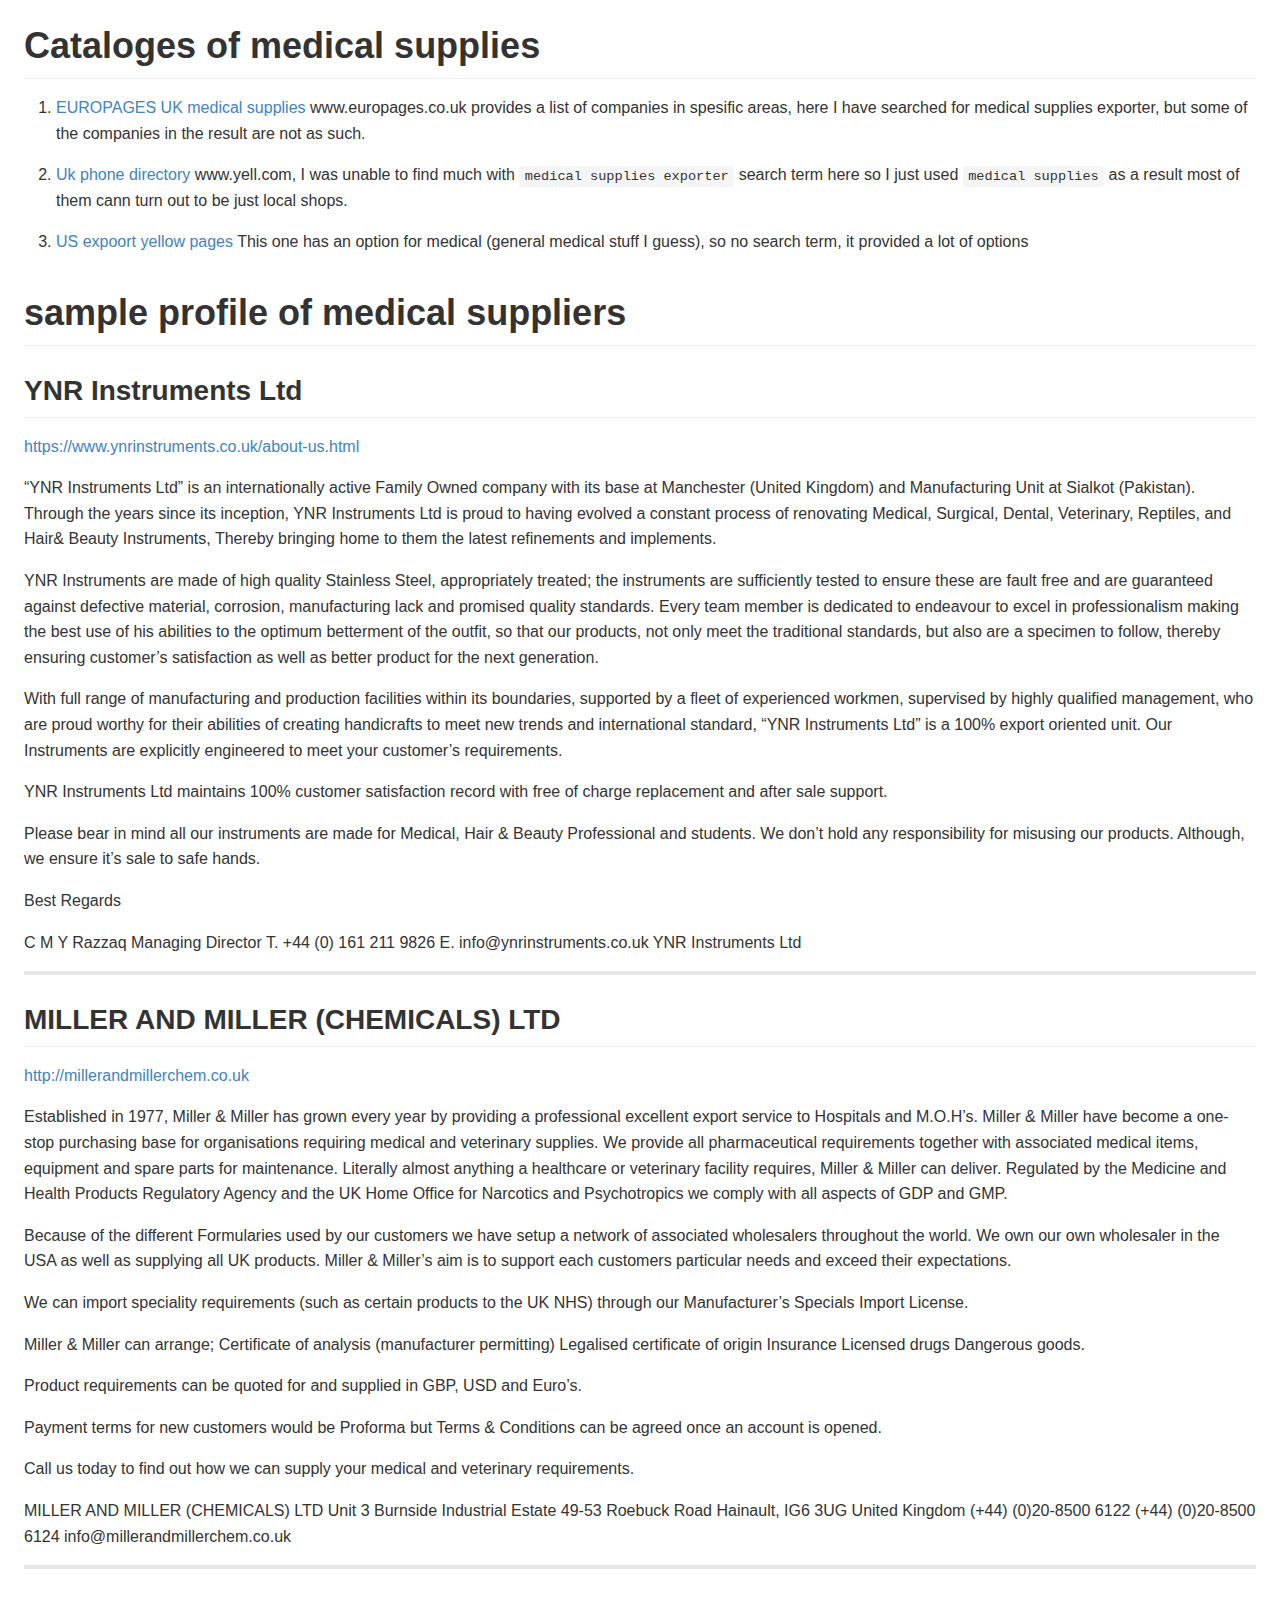
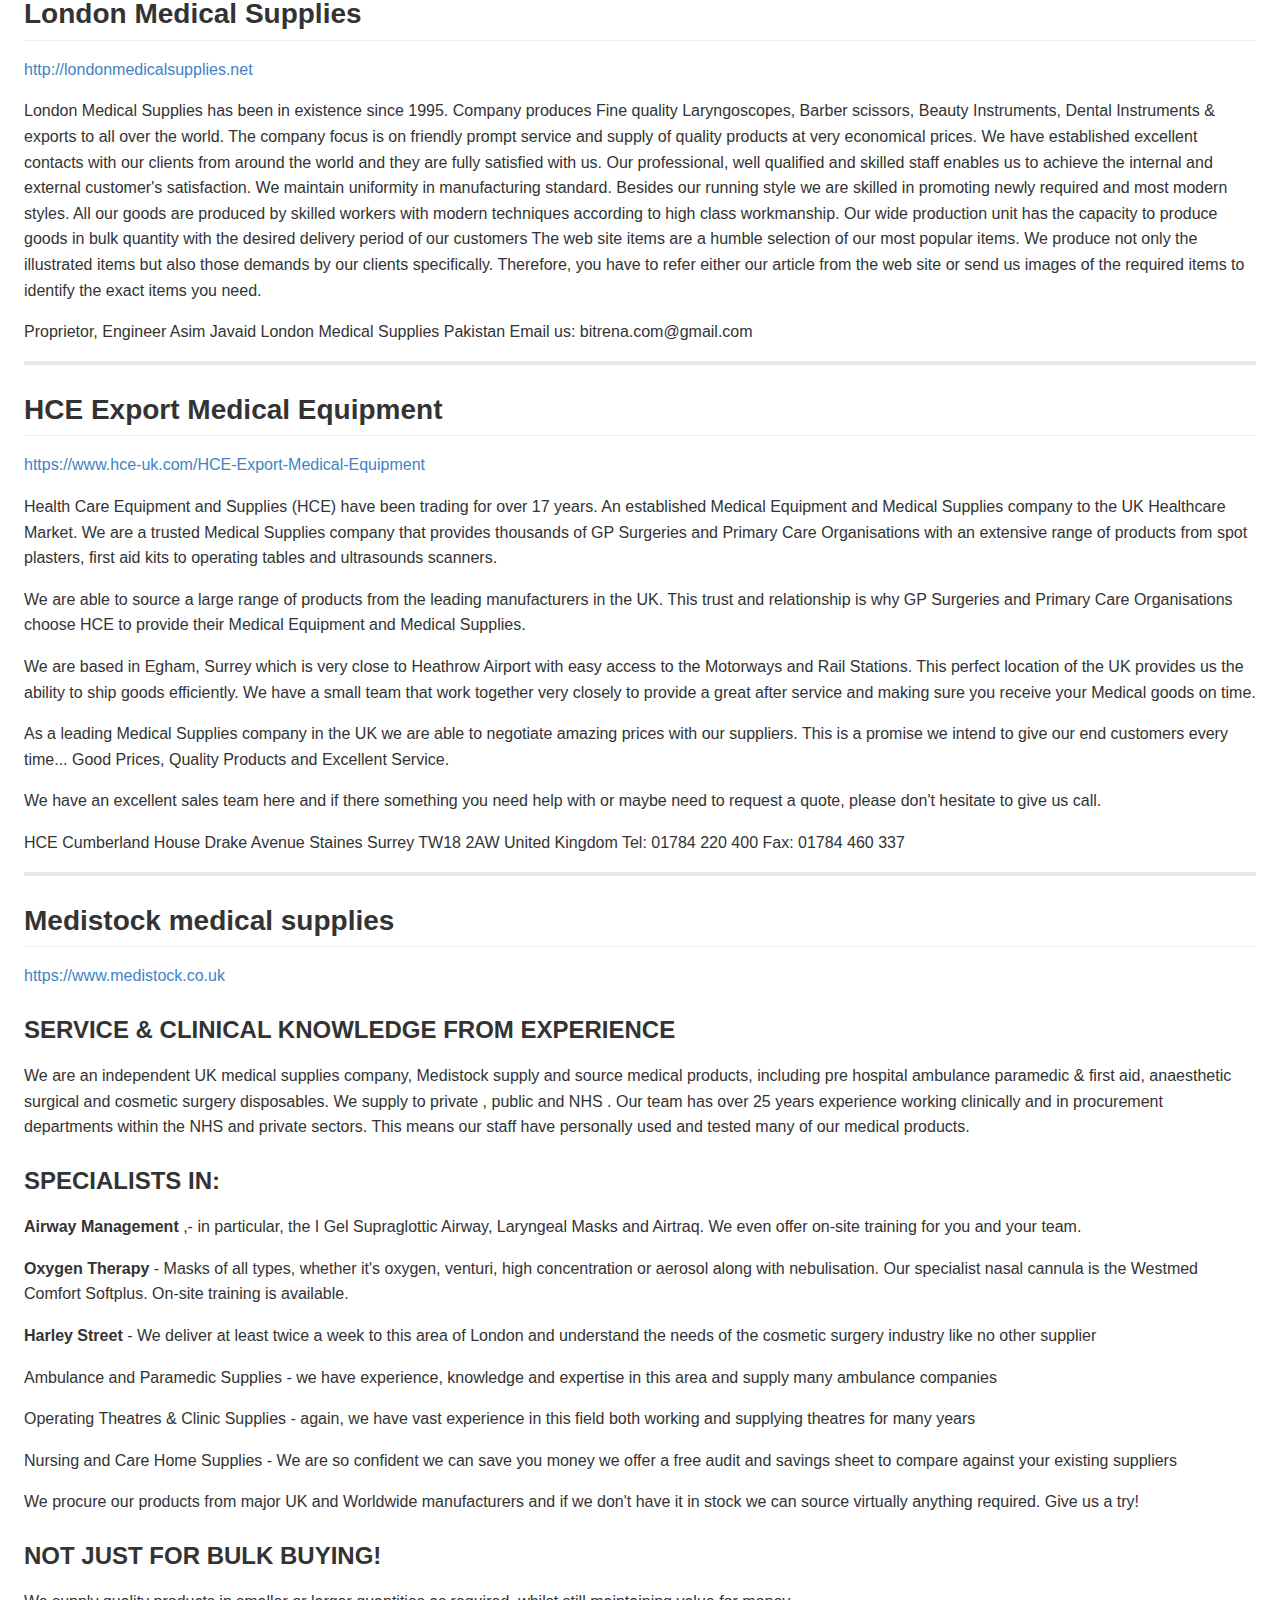
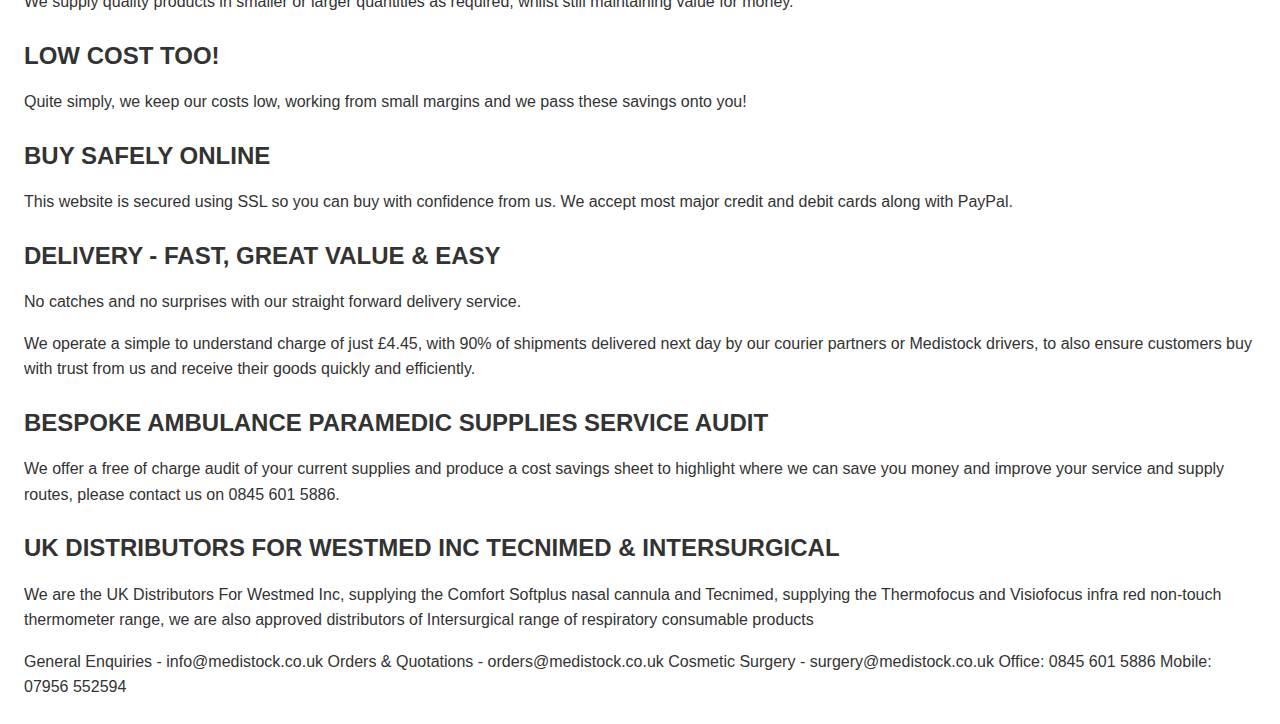
==== med_supplier_list.html @ 098f4cf1 "med_supplier_list.html" ====
<!DOCTYPE html>
<!-- saved from url=(0026)file:///tmp/tmpsb6i86.html -->
<html slick-uniqueid="3"><head><meta http-equiv="Content-Type" content="text/html; charset=UTF-8">
		
		<meta name="viewport" content="width=device-width, initial-scale=1, minimal-ui">
		<title>Markdown preview</title>
		<style>@font-face{font-family:octicons-anchor;src:url([data-uri]) format('woff')}.markdown-body{-ms-text-size-adjust:100%;-webkit-text-size-adjust:100%;color:#333;overflow:hidden;font-family:"Helvetica Neue",Helvetica,"Segoe UI",Arial,freesans,sans-serif;font-size:16px;line-height:1.6;word-wrap:break-word}.markdown-body a{background:0 0}.markdown-body a:active,.markdown-body a:hover{outline:0}.markdown-body strong{font-weight:700}.markdown-body h1{margin:.67em 0}.markdown-body img{border:0}.markdown-body hr{-moz-box-sizing:content-box;box-sizing:content-box}.markdown-body input{color:inherit;margin:0}.markdown-body html input[disabled]{cursor:default}.markdown-body input{line-height:normal}.markdown-body input[type=checkbox]{-moz-box-sizing:border-box;box-sizing:border-box;padding:0}.markdown-body table{border-collapse:collapse;border-spacing:0}.markdown-body td,.markdown-body th{padding:0}.markdown-body *{-moz-box-sizing:border-box;box-sizing:border-box}.markdown-body input{font:13px/1.4 Helvetica,arial,freesans,clean,sans-serif,"Segoe UI Emoji","Segoe UI Symbol"}.markdown-body a{color:#4183c4;text-decoration:none}.markdown-body a:active,.markdown-body a:focus,.markdown-body a:hover{text-decoration:underline}.markdown-body hr{overflow:hidden;background:0 0}.markdown-body hr:before{display:table;content:""}.markdown-body hr:after{display:table;clear:both;content:""}.markdown-body blockquote{margin:0}.markdown-body ol,.markdown-body ul{padding:0}.markdown-body ol ol,.markdown-body ul ol{list-style-type:lower-roman}.markdown-body ol ol ol,.markdown-body ol ul ol,.markdown-body ul ol ol,.markdown-body ul ul ol{list-style-type:lower-alpha}.markdown-body dd{margin-left:0}.markdown-body code,.markdown-body pre{font:12px Consolas,"Liberation Mono",Menlo,Courier,monospace}.markdown-body .octicon{font:normal normal 16px octicons-anchor;line-height:1;display:inline-block;text-decoration:none;-webkit-font-smoothing:antialiased;-moz-osx-font-smoothing:grayscale;-webkit-user-select:none;-moz-user-select:none;-ms-user-select:none;user-select:none}.markdown-body .octicon-link:before{content:'\f05c'}.markdown-body>:first-child{margin-top:0!important}.markdown-body>:last-child{margin-bottom:0!important}.markdown-body .anchor{position:absolute;top:0;bottom:0;left:0;display:block;padding-right:6px;padding-left:30px;margin-left:-30px}.markdown-body .anchor:focus{outline:0}.markdown-body h1,.markdown-body h2,.markdown-body h3,.markdown-body h4,.markdown-body h5,.markdown-body h6{position:relative;margin-top:1em;margin-bottom:16px;font-weight:700;line-height:1.4}.markdown-body h1 .octicon-link,.markdown-body h2 .octicon-link,.markdown-body h3 .octicon-link,.markdown-body h4 .octicon-link,.markdown-body h5 .octicon-link,.markdown-body h6 .octicon-link{display:none;color:#000;vertical-align:middle}.markdown-body h1:hover .anchor,.markdown-body h2:hover .anchor,.markdown-body h3:hover .anchor,.markdown-body h4:hover .anchor,.markdown-body h5:hover .anchor,.markdown-body h6:hover .anchor{padding-left:8px;margin-left:-30px;line-height:1;text-decoration:none}.markdown-body h1:hover .anchor .octicon-link,.markdown-body h2:hover .anchor .octicon-link,.markdown-body h3:hover .anchor .octicon-link,.markdown-body h4:hover .anchor .octicon-link,.markdown-body h5:hover .anchor .octicon-link,.markdown-body h6:hover .anchor .octicon-link{display:inline-block}.markdown-body h1{padding-bottom:.3em;font-size:2.25em;line-height:1.2;border-bottom:1px solid #eee}.markdown-body h2{padding-bottom:.3em;font-size:1.75em;line-height:1.225;border-bottom:1px solid #eee}.markdown-body h3{font-size:1.5em;line-height:1.43}.markdown-body h4{font-size:1.25em}.markdown-body h5{font-size:1em}.markdown-body h6{font-size:1em;color:#777}.markdown-body blockquote,.markdown-body dl,.markdown-body ol,.markdown-body p,.markdown-body pre,.markdown-body table,.markdown-body ul{margin-top:0;margin-bottom:16px}.markdown-body hr{height:4px;padding:0;margin:16px 0;background-color:#e7e7e7;border:0}.markdown-body ol,.markdown-body ul{padding-left:2em}.markdown-body ol ol,.markdown-body ol ul,.markdown-body ul ol,.markdown-body ul ul{margin-top:0;margin-bottom:0}.markdown-body li>p{margin-top:16px}.markdown-body dl{padding:0}.markdown-body dl dt{padding:0;margin-top:16px;font-size:1em;font-style:italic;font-weight:700}.markdown-body dl dd{padding:0 16px;margin-bottom:16px}.markdown-body blockquote{padding:0 15px;color:#777;border-left:4px solid #ddd}.markdown-body blockquote>:first-child{margin-top:0}.markdown-body blockquote>:last-child{margin-bottom:0}.markdown-body table{display:block;width:100%;overflow:auto;word-break:normal;word-break:keep-all}.markdown-body table th{font-weight:700}.markdown-body table td,.markdown-body table th{padding:6px 13px;border:1px solid #ddd}.markdown-body table tr{background-color:#fff;border-top:1px solid #ccc}.markdown-body table tr:nth-child(2n){background-color:#f8f8f8}.markdown-body img{max-width:100%;-moz-box-sizing:border-box;box-sizing:border-box}.markdown-body code{padding:.2em 0;margin:0;font-size:85%;background-color:rgba(0,0,0,.04);border-radius:3px}.markdown-body code:after,.markdown-body code:before{letter-spacing:-.2em;content:"\00a0"}.markdown-body pre>code{padding:0;margin:0;font-size:100%;word-break:normal;white-space:pre;background:0 0;border:0}.markdown-body .highlight{margin-bottom:16px}.markdown-body .highlight pre,.markdown-body pre{padding:16px;overflow:auto;font-size:85%;line-height:1.45;background-color:#f7f7f7;border-radius:3px}.markdown-body .highlight pre{margin-bottom:0;word-break:normal}.markdown-body pre{word-wrap:normal}.markdown-body pre code{display:inline;max-width:initial;padding:0;margin:0;overflow:initial;line-height:inherit;word-wrap:normal;background-color:transparent;border:0}.markdown-body pre code:after,.markdown-body pre code:before{content:normal}.markdown-body .highlight{background:#fff}.markdown-body .highlight .h{color:#333;font-style:normal;font-weight:400}.markdown-body .highlight .il,.markdown-body .highlight .m,.markdown-body .highlight .mf,.markdown-body .highlight .mh,.markdown-body .highlight .mi,.markdown-body .highlight .mo{color:#945277}.markdown-body .highlight .s,.markdown-body .highlight .s1,.markdown-body .highlight .s2,.markdown-body .highlight .sb,.markdown-body .highlight .sc,.markdown-body .highlight .sd,.markdown-body .highlight .se,.markdown-body .highlight .sh,.markdown-body .highlight .si,.markdown-body .highlight .sx{color:#df5000}.markdown-body .highlight .k,.markdown-body .highlight .kc,.markdown-body .highlight .kd,.markdown-body .highlight .kn,.markdown-body .highlight .kp,.markdown-body .highlight .kr,.markdown-body .highlight .kt,.markdown-body .highlight .o{font-weight:700}.markdown-body .highlight .kt{color:#458}.markdown-body .highlight .c,.markdown-body .highlight .c1,.markdown-body .highlight .cm{color:#998;font-style:italic}.markdown-body .highlight .cp,.markdown-body .highlight .cp .h,.markdown-body .highlight .cs{color:#999;font-weight:700}.markdown-body .highlight .cs{font-style:italic}.markdown-body .highlight .n{color:#333}.markdown-body .highlight .na,.markdown-body .highlight .nv,.markdown-body .highlight .vc,.markdown-body .highlight .vg,.markdown-body .highlight .vi{color:teal}.markdown-body .highlight .nb{color:#0086B3}.markdown-body .highlight .nc{color:#458;font-weight:700}.markdown-body .highlight .no{color:#094e99}.markdown-body .highlight .ni{color:purple}.markdown-body .highlight .ne{color:#900;font-weight:700}.markdown-body .highlight .nf{color:#945277;font-weight:700}.markdown-body .highlight .nn{color:#555}.markdown-body .highlight .nt{color:navy}.markdown-body .highlight .err{color:#a61717;background-color:#e3d2d2}.markdown-body .highlight .gd{color:#000;background-color:#fdd}.markdown-body .highlight .gd .x{color:#000;background-color:#faa}.markdown-body .highlight .ge{font-style:italic}.markdown-body .highlight .gr{color:#a00}.markdown-body .highlight .gh{color:#999}.markdown-body .highlight .gi{color:#000;background-color:#dfd}.markdown-body .highlight .gi .x{color:#000;background-color:#afa}.markdown-body .highlight .go{color:#888}.markdown-body .highlight .gp{color:#555}.markdown-body .highlight .gs{font-weight:700}.markdown-body .highlight .gu{color:purple;font-weight:700}.markdown-body .highlight .gt{color:#a00}.markdown-body .highlight .ow{font-weight:700}.markdown-body .highlight .w{color:#bbb}.markdown-body .highlight .sr{color:#017936}.markdown-body .highlight .ss{color:#8b467f}.markdown-body .highlight .bp{color:#999}.markdown-body .highlight .gc{color:#999;background-color:#EAF2F5}.markdown-body kbd{background-color:#e7e7e7;background-image:-webkit-linear-gradient(#fefefe,#e7e7e7);background-image:linear-gradient(#fefefe,#e7e7e7);background-repeat:repeat-x;display:inline-block;padding:3px 5px;font:11px Consolas,"Liberation Mono",Menlo,Courier,monospace;line-height:10px;color:#000;border:1px solid #cfcfcf;border-radius:2px}.markdown-body .highlight .pl-coc,.markdown-body .highlight .pl-entm,.markdown-body .highlight .pl-eoa,.markdown-body .highlight .pl-mai .pl-sf,.markdown-body .highlight .pl-pdv,.markdown-body .highlight .pl-sc,.markdown-body .highlight .pl-sr,.markdown-body .highlight .pl-v,.markdown-body .highlight .pl-vpf{color:#0086b3}.markdown-body .highlight .pl-eoac,.markdown-body .highlight .pl-mdht,.markdown-body .highlight .pl-mi1,.markdown-body .highlight .pl-mri,.markdown-body .highlight .pl-va,.markdown-body .highlight .pl-vpu{color:teal}.markdown-body .highlight .pl-c,.markdown-body .highlight .pl-pdc{color:#b4b7b4;font-style:italic}.markdown-body .highlight .pl-k,.markdown-body .highlight .pl-ko,.markdown-body .highlight .pl-kolp,.markdown-body .highlight .pl-mc,.markdown-body .highlight .pl-mr,.markdown-body .highlight .pl-ms,.markdown-body .highlight .pl-s,.markdown-body .highlight .pl-sok,.markdown-body .highlight .pl-st{color:#6e5494}.markdown-body .highlight .pl-ef,.markdown-body .highlight .pl-enf,.markdown-body .highlight .pl-enm,.markdown-body .highlight .pl-entc,.markdown-body .highlight .pl-eoi,.markdown-body .highlight .pl-sf,.markdown-body .highlight .pl-smc{color:#d12089}.markdown-body .highlight .pl-ens,.markdown-body .highlight .pl-eoai,.markdown-body .highlight .pl-kos,.markdown-body .highlight .pl-mh .pl-pdh,.markdown-body .highlight .pl-mp,.markdown-body .highlight .pl-pde,.markdown-body .highlight .pl-stp{color:#458}.markdown-body .highlight .pl-enti{color:#d12089;font-weight:700}.markdown-body .highlight .pl-cce,.markdown-body .highlight .pl-enc,.markdown-body .highlight .pl-kou,.markdown-body .highlight .pl-mq{color:#f93}.markdown-body .highlight .pl-mp1 .pl-sf{color:#458;font-weight:700}.markdown-body .highlight .pl-cos,.markdown-body .highlight .pl-ent,.markdown-body .highlight .pl-md,.markdown-body .highlight .pl-mdhf,.markdown-body .highlight .pl-ml,.markdown-body .highlight .pl-pdc1,.markdown-body .highlight .pl-pds,.markdown-body .highlight .pl-s1,.markdown-body .highlight .pl-scp,.markdown-body .highlight .pl-sol{color:#df5000}.markdown-body .highlight .pl-c1,.markdown-body .highlight .pl-cn,.markdown-body .highlight .pl-pse,.markdown-body .highlight .pl-pse .pl-s2,.markdown-body .highlight .pl-vi{color:#a31515}.markdown-body .highlight .pl-mb,.markdown-body .highlight .pl-pdb{color:#df5000;font-weight:700}.markdown-body .highlight .pl-mi,.markdown-body .highlight .pl-pdi{color:#6e5494;font-style:italic}.markdown-body .highlight .pl-ms1{background-color:#f5f5f5}.markdown-body .highlight .pl-mdh,.markdown-body .highlight .pl-mdi{font-weight:700}.markdown-body .highlight .pl-mdr{color:#0086b3;font-weight:700}.markdown-body .highlight .pl-s2{color:#333}.markdown-body .highlight .pl-ii{background-color:#df5000;color:#fff}.markdown-body .highlight .pl-ib{background-color:#f93}.markdown-body .highlight .pl-id{background-color:#a31515;color:#fff}.markdown-body .highlight .pl-iu{background-color:#b4b7b4}.markdown-body .highlight .pl-mo{color:#969896}.markdown-body .task-list-item{list-style-type:none}.markdown-body .task-list-item+.task-list-item{margin-top:3px}.markdown-body .task-list-item input{float:left;margin:.3em 0 .25em -1.6em;vertical-align:middle}
body{width:auto;padding:16px}.alert{padding:15px;margin-bottom:20px;border:1px solid transparent;border-radius:4px}.alert h4{margin-top:0;color:inherit}.alert .alert-link{font-weight:700}.alert>p,.alert>ul{margin-bottom:0}.alert>p+p{margin-top:5px}.alert-dismissable{padding-right:35px}.alert-dismissable .close{position:relative;top:-2px;right:-21px;color:inherit}.alert-success{color:#3c763d;background-color:#dff0d8;border-color:#d6e9c6}.alert-success hr{border-top-color:#c9e2b3}.alert-success .alert-link{color:#2b542c}.alert-info{color:#31708f;background-color:#d9edf7;border-color:#bce8f1}.alert-info hr{border-top-color:#a6e1ec}.alert-info .alert-link{color:#245269}.alert-warning{color:#8a6d3b;background-color:#fcf8e3;border-color:#faebcc}.alert-warning hr{border-top-color:#f7e1b5}.alert-warning .alert-link{color:#66512c}.alert-danger{color:#a94442;background-color:#f2dede;border-color:#ebccd1}.alert-danger hr{border-top-color:#e4b9c0}.alert-danger .alert-link{color:#843534}</style>
		<script type="text/javascript">!function(){this.MooTools={version:"1.5.1",build:"0542c135fdeb7feed7d9917e01447a408f22c876"};var t=this.typeOf=function(t){if(null==t)return"null";if(null!=t.$family)return t.$family();if(t.nodeName){if(1==t.nodeType)return"element";if(3==t.nodeType)return/\S/.test(t.nodeValue)?"textnode":"whitespace"}else if("number"==typeof t.length){if("callee"in t)return"arguments";if("item"in t)return"collection"}return typeof t},e=(this.instanceOf=function(t,e){if(null==t)return!1;for(var n=t.$constructor||t.constructor;n;){if(n===e)return!0;n=n.parent}return t.hasOwnProperty?t instanceof e:!1},this.Function),n=!0;for(var r in{toString:1})n=null;n&&(n=["hasOwnProperty","valueOf","isPrototypeOf","propertyIsEnumerable","toLocaleString","toString","constructor"]),e.prototype.overloadSetter=function(t){var e=this;return function(r,i){if(null==r)return this;if(t||"string"!=typeof r){for(var s in r)e.call(this,s,r[s]);if(n)for(var o=n.length;o--;)s=n[o],r.hasOwnProperty(s)&&e.call(this,s,r[s])}else e.call(this,r,i);return this}},e.prototype.overloadGetter=function(t){var e=this;return function(n){var r,i;if("string"!=typeof n?r=n:arguments.length>1?r=arguments:t&&(r=[n]),r){i={};for(var s=0;s<r.length;s++)i[r[s]]=e.call(this,r[s])}else i=e.call(this,n);return i}},e.prototype.extend=function(t,e){this[t]=e}.overloadSetter(),e.prototype.implement=function(t,e){this.prototype[t]=e}.overloadSetter();var i=Array.prototype.slice;e.from=function(e){return"function"==t(e)?e:function(){return e}},Array.from=function(e){return null==e?[]:s.isEnumerable(e)&&"string"!=typeof e?"array"==t(e)?e:i.call(e):[e]},Number.from=function(t){var e=parseFloat(t);return isFinite(e)?e:null},String.from=function(t){return t+""},e.implement({hide:function(){return this.$hidden=!0,this},protect:function(){return this.$protected=!0,this}});var s=this.Type=function(e,n){if(e){var r=e.toLowerCase(),i=function(e){return t(e)==r};s["is"+e]=i,null!=n&&(n.prototype.$family=function(){return r}.hide())}return null==n?null:(n.extend(this),n.$constructor=s,n.prototype.$constructor=n,n)},o=Object.prototype.toString;s.isEnumerable=function(t){return null!=t&&"number"==typeof t.length&&"[object Function]"!=o.call(t)};var a={},u=function(e){var n=t(e.prototype);return a[n]||(a[n]=[])},c=function(e,n){if(!n||!n.$hidden){for(var r=u(this),s=0;s<r.length;s++){var o=r[s];"type"==t(o)?c.call(o,e,n):o.call(this,e,n)}var a=this.prototype[e];null!=a&&a.$protected||(this.prototype[e]=n),null==this[e]&&"function"==t(n)&&l.call(this,e,function(t){return n.apply(t,i.call(arguments,1))})}},l=function(t,e){if(!e||!e.$hidden){var n=this[t];null!=n&&n.$protected||(this[t]=e)}};s.implement({implement:c.overloadSetter(),extend:l.overloadSetter(),alias:function(t,e){c.call(this,t,this.prototype[e])}.overloadSetter(),mirror:function(t){return u(this).push(t),this}}),new s("Type",s);var h=function(t,e,n){var r=e!=Object,i=e.prototype;r&&(e=new s(t,e));for(var o=0,a=n.length;a>o;o++){var u=n[o],c=e[u],l=i[u];c&&c.protect(),r&&l&&e.implement(u,l.protect())}if(r){var f=i.propertyIsEnumerable(n[0]);e.forEachMethod=function(t){if(!f)for(var e=0,r=n.length;r>e;e++)t.call(i,i[n[e]],n[e]);for(var s in i)t.call(i,i[s],s)}}return h};h("String",String,["charAt","charCodeAt","concat","contains","indexOf","lastIndexOf","match","quote","replace","search","slice","split","substr","substring","trim","toLowerCase","toUpperCase"])("Array",Array,["pop","push","reverse","shift","sort","splice","unshift","concat","join","slice","indexOf","lastIndexOf","filter","forEach","every","map","some","reduce","reduceRight"])("Number",Number,["toExponential","toFixed","toLocaleString","toPrecision"])("Function",e,["apply","call","bind"])("RegExp",RegExp,["exec","test"])("Object",Object,["create","defineProperty","defineProperties","keys","getPrototypeOf","getOwnPropertyDescriptor","getOwnPropertyNames","preventExtensions","isExtensible","seal","isSealed","freeze","isFrozen"])("Date",Date,["now"]),Object.extend=l.overloadSetter(),Date.extend("now",function(){return+new Date}),new s("Boolean",Boolean),Number.prototype.$family=function(){return isFinite(this)?"number":"null"}.hide(),Number.extend("random",function(t,e){return Math.floor(Math.random()*(e-t+1)+t)});var f=Object.prototype.hasOwnProperty;Object.extend("forEach",function(t,e,n){for(var r in t)f.call(t,r)&&e.call(n,t[r],r,t)}),Object.each=Object.forEach,Array.implement({forEach:function(t,e){for(var n=0,r=this.length;r>n;n++)n in this&&t.call(e,this[n],n,this)},each:function(t,e){return Array.forEach(this,t,e),this}});var p=function(e){switch(t(e)){case"array":return e.clone();case"object":return Object.clone(e);default:return e}};Array.implement("clone",function(){for(var t=this.length,e=new Array(t);t--;)e[t]=p(this[t]);return e});var d=function(e,n,r){switch(t(r)){case"object":"object"==t(e[n])?Object.merge(e[n],r):e[n]=Object.clone(r);break;case"array":e[n]=r.clone();break;default:e[n]=r}return e};Object.extend({merge:function(e,n,r){if("string"==t(n))return d(e,n,r);for(var i=1,s=arguments.length;s>i;i++){var o=arguments[i];for(var a in o)d(e,a,o[a])}return e},clone:function(t){var e={};for(var n in t)e[n]=p(t[n]);return e},append:function(t){for(var e=1,n=arguments.length;n>e;e++){var r=arguments[e]||{};for(var i in r)t[i]=r[i]}return t}}),["Object","WhiteSpace","TextNode","Collection","Arguments"].each(function(t){new s(t)});var m=Date.now();String.extend("uniqueID",function(){return(m++).toString(36)})}(),Array.implement({every:function(t,e){for(var n=0,r=this.length>>>0;r>n;n++)if(n in this&&!t.call(e,this[n],n,this))return!1;return!0},filter:function(t,e){for(var n,r=[],i=0,s=this.length>>>0;s>i;i++)i in this&&(n=this[i],t.call(e,n,i,this)&&r.push(n));return r},indexOf:function(t,e){for(var n=this.length>>>0,r=0>e?Math.max(0,n+e):e||0;n>r;r++)if(this[r]===t)return r;return-1},map:function(t,e){for(var n=this.length>>>0,r=Array(n),i=0;n>i;i++)i in this&&(r[i]=t.call(e,this[i],i,this));return r},some:function(t,e){for(var n=0,r=this.length>>>0;r>n;n++)if(n in this&&t.call(e,this[n],n,this))return!0;return!1},clean:function(){return this.filter(function(t){return null!=t})},invoke:function(t){var e=Array.slice(arguments,1);return this.map(function(n){return n[t].apply(n,e)})},associate:function(t){for(var e={},n=Math.min(this.length,t.length),r=0;n>r;r++)e[t[r]]=this[r];return e},link:function(t){for(var e={},n=0,r=this.length;r>n;n++)for(var i in t)if(t[i](this[n])){e[i]=this[n],delete t[i];break}return e},contains:function(t,e){return-1!=this.indexOf(t,e)},append:function(t){return this.push.apply(this,t),this},getLast:function(){return this.length?this[this.length-1]:null},getRandom:function(){return this.length?this[Number.random(0,this.length-1)]:null},include:function(t){return this.contains(t)||this.push(t),this},combine:function(t){for(var e=0,n=t.length;n>e;e++)this.include(t[e]);return this},erase:function(t){for(var e=this.length;e--;)this[e]===t&&this.splice(e,1);return this},empty:function(){return this.length=0,this},flatten:function(){for(var t=[],e=0,n=this.length;n>e;e++){var r=typeOf(this[e]);"null"!=r&&(t=t.concat("array"==r||"collection"==r||"arguments"==r||instanceOf(this[e],Array)?Array.flatten(this[e]):this[e]))}return t},pick:function(){for(var t=0,e=this.length;e>t;t++)if(null!=this[t])return this[t];return null},hexToRgb:function(t){if(3!=this.length)return null;var e=this.map(function(t){return 1==t.length&&(t+=t),parseInt(t,16)});return t?e:"rgb("+e+")"},rgbToHex:function(t){if(this.length<3)return null;if(4==this.length&&0==this[3]&&!t)return"transparent";for(var e=[],n=0;3>n;n++){var r=(this[n]-0).toString(16);e.push(1==r.length?"0"+r:r)}return t?e:"#"+e.join("")}}),Function.extend({attempt:function(){for(var t=0,e=arguments.length;e>t;t++)try{return arguments[t]()}catch(n){}return null}}),Function.implement({attempt:function(t,e){try{return this.apply(e,Array.from(t))}catch(n){}return null},bind:function(t){var e=this,n=arguments.length>1?Array.slice(arguments,1):null,r=function(){},i=function(){var s=t,o=arguments.length;this instanceof i&&(r.prototype=e.prototype,s=new r);var a=n||o?e.apply(s,n&&o?n.concat(Array.slice(arguments)):n||arguments):e.call(s);return s==t?a:s};return i},pass:function(t,e){var n=this;return null!=t&&(t=Array.from(t)),function(){return n.apply(e,t||arguments)}},delay:function(t,e,n){return setTimeout(this.pass(null==n?[]:n,e),t)},periodical:function(t,e,n){return setInterval(this.pass(null==n?[]:n,e),t)}}),Number.implement({limit:function(t,e){return Math.min(e,Math.max(t,this))},round:function(t){return t=Math.pow(10,t||0).toFixed(0>t?-t:0),Math.round(this*t)/t},times:function(t,e){for(var n=0;this>n;n++)t.call(e,n,this)},toFloat:function(){return parseFloat(this)},toInt:function(t){return parseInt(this,t||10)}}),Number.alias("each","times"),function(t){var e={};t.each(function(t){Number[t]||(e[t]=function(){return Math[t].apply(null,[this].concat(Array.from(arguments)))})}),Number.implement(e)}(["abs","acos","asin","atan","atan2","ceil","cos","exp","floor","log","max","min","pow","sin","sqrt","tan"]),String.implement({contains:function(t,e){return(e?String(this).slice(e):String(this)).indexOf(t)>-1},test:function(t,e){return("regexp"==typeOf(t)?t:new RegExp(""+t,e)).test(this)},trim:function(){return String(this).replace(/^\s+|\s+$/g,"")},clean:function(){return String(this).replace(/\s+/g," ").trim()},camelCase:function(){return String(this).replace(/-\D/g,function(t){return t.charAt(1).toUpperCase()})},hyphenate:function(){return String(this).replace(/[A-Z]/g,function(t){return"-"+t.charAt(0).toLowerCase()})},capitalize:function(){return String(this).replace(/\b[a-z]/g,function(t){return t.toUpperCase()})},escapeRegExp:function(){return String(this).replace(/([-.*+?^${}()|[\]\/\\])/g,"\\$1")},toInt:function(t){return parseInt(this,t||10)},toFloat:function(){return parseFloat(this)},hexToRgb:function(t){var e=String(this).match(/^#?(\w{1,2})(\w{1,2})(\w{1,2})$/);return e?e.slice(1).hexToRgb(t):null},rgbToHex:function(t){var e=String(this).match(/\d{1,3}/g);return e?e.rgbToHex(t):null},substitute:function(t,e){return String(this).replace(e||/\\?\{([^{}]+)\}/g,function(e,n){return"\\"==e.charAt(0)?e.slice(1):null!=t[n]?t[n]:""})}}),function(){var t=this.document,e=t.window=this,n=function(t,e){t=t.toLowerCase(),e=e?e.toLowerCase():"";var n=t.match(/(opera|ie|firefox|chrome|trident|crios|version)[\s\/:]([\w\d\.]+)?.*?(safari|(?:rv[\s\/:]|version[\s\/:])([\w\d\.]+)|$)/)||[null,"unknown",0];return"trident"==n[1]?(n[1]="ie",n[4]&&(n[2]=n[4])):"crios"==n[1]&&(n[1]="chrome"),e=t.match(/ip(?:ad|od|hone)/)?"ios":(t.match(/(?:webos|android)/)||e.match(/mac|win|linux/)||["other"])[0],"win"==e&&(e="windows"),{extend:Function.prototype.extend,name:"version"==n[1]?n[3]:n[1],version:parseFloat("opera"==n[1]&&n[4]?n[4]:n[2]),platform:e}},r=this.Browser=n(navigator.userAgent,navigator.platform);if("ie"==r.name&&(r.version=t.documentMode),r.extend({Features:{xpath:!!t.evaluate,air:!!e.runtime,query:!!t.querySelector,json:!!e.JSON},parseUA:n}),r.Request=function(){var t=function(){return new XMLHttpRequest},e=function(){return new ActiveXObject("MSXML2.XMLHTTP")},n=function(){return new ActiveXObject("Microsoft.XMLHTTP")};return Function.attempt(function(){return t(),t},function(){return e(),e},function(){return n(),n})}(),r.Features.xhr=!!r.Request,r.exec=function(n){if(!n)return n;if(e.execScript)e.execScript(n);else{var r=t.createElement("script");r.setAttribute("type","text/javascript"),r.text=n,t.head.appendChild(r),t.head.removeChild(r)}return n},String.implement("stripScripts",function(t){var e="",n=this.replace(/<script[^>]*>([\s\S]*?)<\/script>/gi,function(t,n){return e+=n+"\n",""});return t===!0?r.exec(e):"function"==typeOf(t)&&t(e,n),n}),r.extend({Document:this.Document,Window:this.Window,Element:this.Element,Event:this.Event}),this.Window=this.$constructor=new Type("Window",function(){}),this.$family=Function.from("window").hide(),Window.mirror(function(t,n){e[t]=n}),this.Document=t.$constructor=new Type("Document",function(){}),t.$family=Function.from("document").hide(),Document.mirror(function(e,n){t[e]=n}),t.html=t.documentElement,t.head||(t.head=t.getElementsByTagName("head")[0]),t.execCommand)try{t.execCommand("BackgroundImageCache",!1,!0)}catch(i){}if(this.attachEvent&&!this.addEventListener){var s=function(){this.detachEvent("onunload",s),t.head=t.html=t.window=null,e=this.Window=t=null};this.attachEvent("onunload",s)}var o=Array.from;try{o(t.html.childNodes)}catch(i){Array.from=function(t){if("string"!=typeof t&&Type.isEnumerable(t)&&"array"!=typeOf(t)){for(var e=t.length,n=new Array(e);e--;)n[e]=t[e];return n}return o(t)};var a=Array.prototype,u=a.slice;["pop","push","reverse","shift","sort","splice","unshift","concat","join","slice"].each(function(t){var e=a[t];Array[t]=function(t){return e.apply(Array.from(t),u.call(arguments,1))}})}}(),function(){var t=this.Class=new Type("Class",function(r){instanceOf(r,Function)&&(r={initialize:r});var i=function(){if(n(this),i.$prototyping)return this;this.$caller=null;var t=this.initialize?this.initialize.apply(this,arguments):this;return this.$caller=this.caller=null,t}.extend(this).implement(r);return i.$constructor=t,i.prototype.$constructor=i,i.prototype.parent=e,i}),e=function(){if(!this.$caller)throw new Error('The method "parent" cannot be called.');var t=this.$caller.$name,e=this.$caller.$owner.parent,n=e?e.prototype[t]:null;if(!n)throw new Error('The method "'+t+'" has no parent.');return n.apply(this,arguments)},n=function(t){for(var e in t){var r=t[e];switch(typeOf(r)){case"object":var i=function(){};i.prototype=r,t[e]=n(new i);break;case"array":t[e]=r.clone()}}return t},r=function(t,e,n){n.$origin&&(n=n.$origin);var r=function(){if(n.$protected&&null==this.$caller)throw new Error('The method "'+e+'" cannot be called.');var t=this.caller,i=this.$caller;this.caller=i,this.$caller=r;var s=n.apply(this,arguments);return this.$caller=i,this.caller=t,s}.extend({$owner:t,$origin:n,$name:e});return r},i=function(e,n,i){if(t.Mutators.hasOwnProperty(e)&&(n=t.Mutators[e].call(this,n),null==n))return this;if("function"==typeOf(n)){if(n.$hidden)return this;this.prototype[e]=i?n:r(this,e,n)}else Object.merge(this.prototype,e,n);return this},s=function(t){t.$prototyping=!0;var e=new t;return delete t.$prototyping,e};t.implement("implement",i.overloadSetter()),t.Mutators={Extends:function(t){this.parent=t,this.prototype=s(t)},Implements:function(t){Array.from(t).each(function(t){var e=new t;for(var n in e)i.call(this,n,e[n],!0)},this)}}}(),function(){this.Chain=new Class({$chain:[],chain:function(){return this.$chain.append(Array.flatten(arguments)),this},callChain:function(){return this.$chain.length?this.$chain.shift().apply(this,arguments):!1},clearChain:function(){return this.$chain.empty(),this}});var t=function(t){return t.replace(/^on([A-Z])/,function(t,e){return e.toLowerCase()})};this.Events=new Class({$events:{},addEvent:function(e,n,r){return e=t(e),this.$events[e]=(this.$events[e]||[]).include(n),r&&(n.internal=!0),this},addEvents:function(t){for(var e in t)this.addEvent(e,t[e]);return this},fireEvent:function(e,n,r){e=t(e);var i=this.$events[e];return i?(n=Array.from(n),i.each(function(t){r?t.delay(r,this,n):t.apply(this,n)},this),this):this},removeEvent:function(e,n){e=t(e);var r=this.$events[e];if(r&&!n.internal){var i=r.indexOf(n);-1!=i&&delete r[i]}return this},removeEvents:function(e){var n;if("object"==typeOf(e)){for(n in e)this.removeEvent(n,e[n]);return this}e&&(e=t(e));for(n in this.$events)if(!e||e==n)for(var r=this.$events[n],i=r.length;i--;)i in r&&this.removeEvent(n,r[i]);return this}}),this.Options=new Class({setOptions:function(){var t=this.options=Object.merge.apply(null,[{},this.options].append(arguments));if(this.addEvent)for(var e in t)"function"==typeOf(t[e])&&/^on[A-Z]/.test(e)&&(this.addEvent(e,t[e]),delete t[e]);return this}})}(),function(){var t=Object.prototype.hasOwnProperty;Object.extend({subset:function(t,e){for(var n={},r=0,i=e.length;i>r;r++){var s=e[r];s in t&&(n[s]=t[s])}return n},map:function(e,n,r){var i={};for(var s in e)t.call(e,s)&&(i[s]=n.call(r,e[s],s,e));return i},filter:function(e,n,r){var i={};for(var s in e){var o=e[s];t.call(e,s)&&n.call(r,o,s,e)&&(i[s]=o)}return i},every:function(e,n,r){for(var i in e)if(t.call(e,i)&&!n.call(r,e[i],i))return!1;return!0},some:function(e,n,r){for(var i in e)if(t.call(e,i)&&n.call(r,e[i],i))return!0;return!1},keys:function(e){var n=[];for(var r in e)t.call(e,r)&&n.push(r);return n},values:function(e){var n=[];for(var r in e)t.call(e,r)&&n.push(e[r]);return n},getLength:function(t){return Object.keys(t).length},keyOf:function(e,n){for(var r in e)if(t.call(e,r)&&e[r]===n)return r;return null},contains:function(t,e){return null!=Object.keyOf(t,e)},toQueryString:function(t,e){var n=[];return Object.each(t,function(t,r){e&&(r=e+"["+r+"]");var i;switch(typeOf(t)){case"object":i=Object.toQueryString(t,r);break;case"array":var s={};t.each(function(t,e){s[e]=t}),i=Object.toQueryString(s,r);break;default:i=r+"="+encodeURIComponent(t)}null!=t&&n.push(i)}),n.join("&")}})}(),function(){function t(t,s,o,u,l,f,p,d,m,v,g,y,b,E,x,S){if((s||-1===n)&&(e.expressions[++n]=[],r=-1,s))return"";if(o||u||-1===r){o=o||" ";var w=e.expressions[n];i&&w[r]&&(w[r].reverseCombinator=c(o)),w[++r]={combinator:o,tag:"*"}}var k=e.expressions[n][r];if(l)k.tag=l.replace(a,"");else if(f)k.id=f.replace(a,"");else if(p)p=p.replace(a,""),k.classList||(k.classList=[]),k.classes||(k.classes=[]),k.classList.push(p),k.classes.push({value:p,regexp:new RegExp("(^|\\s)"+h(p)+"(\\s|$)")});else if(b)S=S||x,S=S?S.replace(a,""):null,k.pseudos||(k.pseudos=[]),k.pseudos.push({key:b.replace(a,""),value:S,type:1==y.length?"class":"element"});else if(d){d=d.replace(a,""),g=(g||"").replace(a,"");var C,T;switch(m){case"^=":T=new RegExp("^"+h(g));break;case"$=":T=new RegExp(h(g)+"$");break;case"~=":T=new RegExp("(^|\\s)"+h(g)+"(\\s|$)");break;case"|=":T=new RegExp("^"+h(g)+"(-|$)");break;case"=":C=function(t){return g==t};break;case"*=":C=function(t){return t&&t.indexOf(g)>-1};break;case"!=":C=function(t){return g!=t};break;default:C=function(t){return!!t}}""==g&&/^[*$^]=$/.test(m)&&(C=function(){return!1}),C||(C=function(t){return t&&T.test(t)}),k.attributes||(k.attributes=[]),k.attributes.push({key:d,operator:m,value:g,test:C})}return""}var e,n,r,i,s={},o={},a=/\\/g,u=function(r,a){if(null==r)return null;if(r.Slick===!0)return r;r=(""+r).replace(/^\s+|\s+$/g,""),i=!!a;var c=i?o:s;if(c[r])return c[r];for(e={Slick:!0,expressions:[],raw:r,reverse:function(){return u(this.raw,!0)}},n=-1;r!=(r=r.replace(f,t)););return e.length=e.expressions.length,c[e.raw]=i?l(e):e},c=function(t){return"!"===t?" ":" "===t?"!":/^!/.test(t)?t.replace(/^!/,""):"!"+t},l=function(t){for(var e=t.expressions,n=0;n<e.length;n++){for(var r=e[n],i={parts:[],tag:"*",combinator:c(r[0].combinator)},s=0;s<r.length;s++){var o=r[s];o.reverseCombinator||(o.reverseCombinator=" "),o.combinator=o.reverseCombinator,delete o.reverseCombinator}r.reverse().push(i)}return t},h=function(t){return t.replace(/[-[\]{}()*+?.\\^$|,#\s]/g,function(t){return"\\"+t})},f=new RegExp("^(?:\\s*(,)\\s*|\\s*(<combinator>+)\\s*|(\\s+)|(<unicode>+|\\*)|\\#(<unicode>+)|\\.(<unicode>+)|\\[\\s*(<unicode1>+)(?:\\s*([*^$!~|]?=)(?:\\s*(?:([\"']?)(.*?)\\9)))?\\s*\\](?!\\])|(:+)(<unicode>+)(?:\\((?:(?:([\"'])([^\\13]*)\\13)|((?:\\([^)]+\\)|[^()]*)+))\\))?)".replace(/<combinator>/,"["+h(">+~`!@$%^&={}\\;</")+"]").replace(/<unicode>/g,"(?:[\\w\\u00a1-\\uFFFF-]|\\\\[^\\s0-9a-f])").replace(/<unicode1>/g,"(?:[:\\w\\u00a1-\\uFFFF-]|\\\\[^\\s0-9a-f])")),p=this.Slick||{};p.parse=function(t){return u(t)},p.escapeRegExp=h,this.Slick||(this.Slick=p)}.apply("undefined"!=typeof exports?exports:this),function(){var t={},e={},n=Object.prototype.toString;t.isNativeCode=function(t){return/\{\s*\[native code\]\s*\}/.test(""+t)},t.isXML=function(t){return!!t.xmlVersion||!!t.xml||"[object XMLDocument]"==n.call(t)||9==t.nodeType&&"HTML"!=t.documentElement.nodeName},t.setDocument=function(t){var n=t.nodeType;if(9==n);else if(n)t=t.ownerDocument;else{if(!t.navigator)return;t=t.document}if(this.document!==t){this.document=t;var r,i=t.documentElement,s=this.getUIDXML(i),o=e[s];if(o)for(r in o)this[r]=o[r];else{o=e[s]={},o.root=i,o.isXMLDocument=this.isXML(t),o.brokenStarGEBTN=o.starSelectsClosedQSA=o.idGetsName=o.brokenMixedCaseQSA=o.brokenGEBCN=o.brokenCheckedQSA=o.brokenEmptyAttributeQSA=o.isHTMLDocument=o.nativeMatchesSelector=!1;var a,u,c,l,h,f,p="slick_uniqueid",d=t.createElement("div"),m=t.body||t.getElementsByTagName("body")[0]||i;m.appendChild(d);try{d.innerHTML='<a id="'+p+'"></a>',o.isHTMLDocument=!!t.getElementById(p)}catch(v){}if(o.isHTMLDocument){d.style.display="none",d.appendChild(t.createComment("")),u=d.getElementsByTagName("*").length>1;try{d.innerHTML="foo</foo>",f=d.getElementsByTagName("*"),a=f&&!!f.length&&"/"==f[0].nodeName.charAt(0)}catch(v){}o.brokenStarGEBTN=u||a;try{d.innerHTML='<a name="'+p+'"></a><b id="'+p+'"></b>',o.idGetsName=t.getElementById(p)===d.firstChild}catch(v){}if(d.getElementsByClassName){try{d.innerHTML='<a class="f"></a><a class="b"></a>',d.getElementsByClassName("b").length,d.firstChild.className="b",l=2!=d.getElementsByClassName("b").length}catch(v){}try{d.innerHTML='<a class="a"></a><a class="f b a"></a>',c=2!=d.getElementsByClassName("a").length}catch(v){}o.brokenGEBCN=l||c}if(d.querySelectorAll){try{d.innerHTML="foo</foo>",f=d.querySelectorAll("*"),o.starSelectsClosedQSA=f&&!!f.length&&"/"==f[0].nodeName.charAt(0)}catch(v){}try{d.innerHTML='<a class="MiX"></a>',o.brokenMixedCaseQSA=!d.querySelectorAll(".MiX").length}catch(v){}try{d.innerHTML='<select><option selected="selected">a</option></select>',o.brokenCheckedQSA=0==d.querySelectorAll(":checked").length}catch(v){}try{d.innerHTML='<a class=""></a>',o.brokenEmptyAttributeQSA=0!=d.querySelectorAll('[class*=""]').length}catch(v){}}try{d.innerHTML='<form action="s"><input id="action"/></form>',h="s"!=d.firstChild.getAttribute("action")}catch(v){}if(o.nativeMatchesSelector=i.matches||i.mozMatchesSelector||i.webkitMatchesSelector,o.nativeMatchesSelector)try{o.nativeMatchesSelector.call(i,":slick"),o.nativeMatchesSelector=null}catch(v){}}try{i.slick_expando=1,delete i.slick_expando,o.getUID=this.getUIDHTML}catch(v){o.getUID=this.getUIDXML}m.removeChild(d),d=f=m=null,o.getAttribute=o.isHTMLDocument&&h?function(t,e){var n=this.attributeGetters[e];if(n)return n.call(t);var r=t.getAttributeNode(e);return r?r.nodeValue:null}:function(t,e){var n=this.attributeGetters[e];return n?n.call(t):t.getAttribute(e)},o.hasAttribute=i&&this.isNativeCode(i.hasAttribute)?function(t,e){return t.hasAttribute(e)}:function(t,e){return t=t.getAttributeNode(e),!(!t||!t.specified&&!t.nodeValue)};var g=i&&this.isNativeCode(i.contains),y=t&&this.isNativeCode(t.contains);o.contains=g&&y?function(t,e){return t.contains(e)}:g&&!y?function(e,n){return e===n||(e===t?t.documentElement:e).contains(n)}:i&&i.compareDocumentPosition?function(t,e){return t===e||!!(16&t.compareDocumentPosition(e))}:function(t,e){if(e)do if(e===t)return!0;while(e=e.parentNode);return!1},o.documentSorter=i.compareDocumentPosition?function(t,e){return t.compareDocumentPosition&&e.compareDocumentPosition?4&t.compareDocumentPosition(e)?-1:t===e?0:1:0}:"sourceIndex"in i?function(t,e){return t.sourceIndex&&e.sourceIndex?t.sourceIndex-e.sourceIndex:0}:t.createRange?function(t,e){if(!t.ownerDocument||!e.ownerDocument)return 0;var n=t.ownerDocument.createRange(),r=e.ownerDocument.createRange();return n.setStart(t,0),n.setEnd(t,0),r.setStart(e,0),r.setEnd(e,0),n.compareBoundaryPoints(Range.START_TO_END,r)}:null,i=null;for(r in o)this[r]=o[r]}}};var r=/^([#.]?)((?:[\w-]+|\*))$/,i=/\[.+[*$^]=(?:""|'')?\]/,s={};t.search=function(t,e,n,o){var a=this.found=o?null:n||[];if(!t)return a;if(t.navigator)t=t.document;else if(!t.nodeType)return a;var u,c,l=this.uniques={},f=!(!n||!n.length),p=9==t.nodeType;if(this.document!==(p?t:t.ownerDocument)&&this.setDocument(t),f)for(c=a.length;c--;)l[this.getUID(a[c])]=!0;if("string"==typeof e){var d=e.match(r);t:if(d){var m,v,g=d[1],y=d[2];if(g){if("#"==g){if(!this.isHTMLDocument||!p)break t;if(m=t.getElementById(y),!m)return a;if(this.idGetsName&&m.getAttributeNode("id").nodeValue!=y)break t;if(o)return m||null;f&&l[this.getUID(m)]||a.push(m)}else if("."==g){if(!this.isHTMLDocument||(!t.getElementsByClassName||this.brokenGEBCN)&&t.querySelectorAll)break t;if(t.getElementsByClassName&&!this.brokenGEBCN){if(v=t.getElementsByClassName(y),o)return v[0]||null;for(c=0;m=v[c++];)f&&l[this.getUID(m)]||a.push(m)}else{var b=new RegExp("(^|\\s)"+h.escapeRegExp(y)+"(\\s|$)");for(v=t.getElementsByTagName("*"),c=0;m=v[c++];)if(className=m.className,className&&b.test(className)){if(o)return m;f&&l[this.getUID(m)]||a.push(m)}}}}else{if("*"==y&&this.brokenStarGEBTN)break t;if(v=t.getElementsByTagName(y),o)return v[0]||null;for(c=0;m=v[c++];)f&&l[this.getUID(m)]||a.push(m)}return f&&this.sort(a),o?null:a}t:if(t.querySelectorAll){if(!this.isHTMLDocument||s[e]||this.brokenMixedCaseQSA||this.brokenCheckedQSA&&e.indexOf(":checked")>-1||this.brokenEmptyAttributeQSA&&i.test(e)||!p&&e.indexOf(",")>-1||h.disableQSA)break t;var E=e,x=t;if(!p){var S=x.getAttribute("id"),w="slickid__";x.setAttribute("id",w),E="#"+w+" "+E,t=x.parentNode}try{if(o)return t.querySelector(E)||null;v=t.querySelectorAll(E)}catch(k){s[e]=1;break t}finally{p||(S?x.setAttribute("id",S):x.removeAttribute("id"),t=x)}if(this.starSelectsClosedQSA)for(c=0;m=v[c++];)!(m.nodeName>"@")||f&&l[this.getUID(m)]||a.push(m);else for(c=0;m=v[c++];)f&&l[this.getUID(m)]||a.push(m);return f&&this.sort(a),a}if(u=this.Slick.parse(e),!u.length)return a}else{if(null==e)return a;if(!e.Slick)return this.contains(t.documentElement||t,e)?(a?a.push(e):a=e,a):a;u=e}this.posNTH={},this.posNTHLast={},this.posNTHType={},this.posNTHTypeLast={},this.push=!f&&(o||1==u.length&&1==u.expressions[0].length)?this.pushArray:this.pushUID,null==a&&(a=[]);var C,T,N,A,O,L,M,D,P,$,j,F,H,I,R=u.expressions;t:for(c=0;F=R[c];c++)for(C=0;H=F[C];C++){if(A="combinator:"+H.combinator,!this[A])continue t;if(O=this.isXMLDocument?H.tag:H.tag.toUpperCase(),L=H.id,M=H.classList,D=H.classes,P=H.attributes,$=H.pseudos,I=C===F.length-1,this.bitUniques={},I?(this.uniques=l,this.found=a):(this.uniques={},this.found=[]),0===C){if(this[A](t,O,L,D,P,$,M),o&&I&&a.length)break t}else if(o&&I){for(T=0,N=j.length;N>T;T++)if(this[A](j[T],O,L,D,P,$,M),a.length)break t}else for(T=0,N=j.length;N>T;T++)this[A](j[T],O,L,D,P,$,M);j=this.found}return(f||u.expressions.length>1)&&this.sort(a),o?a[0]||null:a},t.uidx=1,t.uidk="slick-uniqueid",t.getUIDXML=function(t){var e=t.getAttribute(this.uidk);return e||(e=this.uidx++,t.setAttribute(this.uidk,e)),e},t.getUIDHTML=function(t){return t.uniqueNumber||(t.uniqueNumber=this.uidx++)},t.sort=function(t){return this.documentSorter?(t.sort(this.documentSorter),t):t},t.cacheNTH={},t.matchNTH=/^([+-]?\d*)?([a-z]+)?([+-]\d+)?$/,t.parseNTHArgument=function(t){var e=t.match(this.matchNTH);if(!e)return!1;var n=e[2]||!1,r=e[1]||1;"-"==r&&(r=-1);var i=+e[3]||0;return e="n"==n?{a:r,b:i}:"odd"==n?{a:2,b:1}:"even"==n?{a:2,b:0}:{a:0,b:r},this.cacheNTH[t]=e},t.createNTHPseudo=function(t,e,n,r){return function(i,s){var o=this.getUID(i);if(!this[n][o]){var a=i.parentNode;if(!a)return!1;var u=a[t],c=1;if(r){var l=i.nodeName;do u.nodeName==l&&(this[n][this.getUID(u)]=c++);while(u=u[e])}else do 1==u.nodeType&&(this[n][this.getUID(u)]=c++);while(u=u[e])}s=s||"n";var h=this.cacheNTH[s]||this.parseNTHArgument(s);if(!h)return!1;var f=h.a,p=h.b,d=this[n][o];if(0==f)return p==d;if(f>0){if(p>d)return!1}else if(d>p)return!1;return(d-p)%f==0}},t.pushArray=function(t,e,n,r,i,s){this.matchSelector(t,e,n,r,i,s)&&this.found.push(t)},t.pushUID=function(t,e,n,r,i,s){var o=this.getUID(t);!this.uniques[o]&&this.matchSelector(t,e,n,r,i,s)&&(this.uniques[o]=!0,this.found.push(t))},t.matchNode=function(t,e){if(this.isHTMLDocument&&this.nativeMatchesSelector)try{return this.nativeMatchesSelector.call(t,e.replace(/\[([^=]+)=\s*([^'"\]]+?)\s*\]/g,'[$1="$2"]'))}catch(n){}var r=this.Slick.parse(e);if(!r)return!0;var i,s,o=r.expressions,a=0;for(i=0;s=o[i];i++)if(1==s.length){var u=s[0];if(this.matchSelector(t,this.isXMLDocument?u.tag:u.tag.toUpperCase(),u.id,u.classes,u.attributes,u.pseudos))return!0;a++}if(a==r.length)return!1;var c,l=this.search(this.document,r);for(i=0;c=l[i++];)if(c===t)return!0;return!1},t.matchPseudo=function(t,e,n){var r="pseudo:"+e;if(this[r])return this[r](t,n);var i=this.getAttribute(t,e);return n?n==i:!!i},t.matchSelector=function(t,e,n,r,i,s){if(e){var o=this.isXMLDocument?t.nodeName:t.nodeName.toUpperCase();if("*"==e){if("@">o)return!1}else if(o!=e)return!1}if(n&&t.getAttribute("id")!=n)return!1;var a,u,c;if(r)for(a=r.length;a--;)if(c=this.getAttribute(t,"class"),!c||!r[a].regexp.test(c))return!1;if(i)for(a=i.length;a--;)if(u=i[a],u.operator?!u.test(this.getAttribute(t,u.key)):!this.hasAttribute(t,u.key))return!1;if(s)for(a=s.length;a--;)if(u=s[a],!this.matchPseudo(t,u.key,u.value))return!1;return!0};var o={" ":function(t,e,n,r,i,s,o){var a,u,c;if(this.isHTMLDocument){t:if(n){if(u=this.document.getElementById(n),!u&&t.all||this.idGetsName&&u&&u.getAttributeNode("id").nodeValue!=n){if(c=t.all[n],!c)return;for(c[0]||(c=[c]),a=0;u=c[a++];){var l=u.getAttributeNode("id");if(l&&l.nodeValue==n){this.push(u,e,null,r,i,s);break}}return}if(!u){if(this.contains(this.root,t))return;break t}if(this.document!==t&&!this.contains(t,u))return;return void this.push(u,e,null,r,i,s)}t:if(r&&t.getElementsByClassName&&!this.brokenGEBCN){if(c=t.getElementsByClassName(o.join(" ")),!c||!c.length)break t;for(a=0;u=c[a++];)this.push(u,e,n,null,i,s);return}}if(c=t.getElementsByTagName(e),c&&c.length)for(this.brokenStarGEBTN||(e=null),a=0;u=c[a++];)this.push(u,e,n,r,i,s)},">":function(t,e,n,r,i,s){if(t=t.firstChild)do 1==t.nodeType&&this.push(t,e,n,r,i,s);while(t=t.nextSibling)},"+":function(t,e,n,r,i,s){for(;t=t.nextSibling;)if(1==t.nodeType){this.push(t,e,n,r,i,s);break}},"^":function(t,e,n,r,i,s){t=t.firstChild,t&&(1==t.nodeType?this.push(t,e,n,r,i,s):this["combinator:+"](t,e,n,r,i,s))},"~":function(t,e,n,r,i,s){for(;t=t.nextSibling;)if(1==t.nodeType){var o=this.getUID(t);if(this.bitUniques[o])break;this.bitUniques[o]=!0,this.push(t,e,n,r,i,s)}},"++":function(t,e,n,r,i,s){this["combinator:+"](t,e,n,r,i,s),this["combinator:!+"](t,e,n,r,i,s)},"~~":function(t,e,n,r,i,s){this["combinator:~"](t,e,n,r,i,s),this["combinator:!~"](t,e,n,r,i,s)},"!":function(t,e,n,r,i,s){for(;t=t.parentNode;)t!==this.document&&this.push(t,e,n,r,i,s)},"!>":function(t,e,n,r,i,s){t=t.parentNode,t!==this.document&&this.push(t,e,n,r,i,s)},"!+":function(t,e,n,r,i,s){for(;t=t.previousSibling;)if(1==t.nodeType){this.push(t,e,n,r,i,s);break}},"!^":function(t,e,n,r,i,s){t=t.lastChild,t&&(1==t.nodeType?this.push(t,e,n,r,i,s):this["combinator:!+"](t,e,n,r,i,s))},"!~":function(t,e,n,r,i,s){for(;t=t.previousSibling;)if(1==t.nodeType){var o=this.getUID(t);if(this.bitUniques[o])break;this.bitUniques[o]=!0,this.push(t,e,n,r,i,s)}}};for(var a in o)t["combinator:"+a]=o[a];var u={empty:function(t){var e=t.firstChild;return!(e&&1==e.nodeType||(t.innerText||t.textContent||"").length)},not:function(t,e){return!this.matchNode(t,e)},contains:function(t,e){return(t.innerText||t.textContent||"").indexOf(e)>-1},"first-child":function(t){for(;t=t.previousSibling;)if(1==t.nodeType)return!1;return!0},"last-child":function(t){for(;t=t.nextSibling;)if(1==t.nodeType)return!1;return!0},"only-child":function(t){for(var e=t;e=e.previousSibling;)if(1==e.nodeType)return!1;for(var n=t;n=n.nextSibling;)if(1==n.nodeType)return!1;return!0},"nth-child":t.createNTHPseudo("firstChild","nextSibling","posNTH"),"nth-last-child":t.createNTHPseudo("lastChild","previousSibling","posNTHLast"),"nth-of-type":t.createNTHPseudo("firstChild","nextSibling","posNTHType",!0),"nth-last-of-type":t.createNTHPseudo("lastChild","previousSibling","posNTHTypeLast",!0),index:function(t,e){return this["pseudo:nth-child"](t,""+(e+1))
},even:function(t){return this["pseudo:nth-child"](t,"2n")},odd:function(t){return this["pseudo:nth-child"](t,"2n+1")},"first-of-type":function(t){for(var e=t.nodeName;t=t.previousSibling;)if(t.nodeName==e)return!1;return!0},"last-of-type":function(t){for(var e=t.nodeName;t=t.nextSibling;)if(t.nodeName==e)return!1;return!0},"only-of-type":function(t){for(var e=t,n=t.nodeName;e=e.previousSibling;)if(e.nodeName==n)return!1;for(var r=t;r=r.nextSibling;)if(r.nodeName==n)return!1;return!0},enabled:function(t){return!t.disabled},disabled:function(t){return t.disabled},checked:function(t){return t.checked||t.selected},focus:function(t){return this.isHTMLDocument&&this.document.activeElement===t&&(t.href||t.type||this.hasAttribute(t,"tabindex"))},root:function(t){return t===this.root},selected:function(t){return t.selected}};for(var c in u)t["pseudo:"+c]=u[c];var l=t.attributeGetters={"for":function(){return"htmlFor"in this?this.htmlFor:this.getAttribute("for")},href:function(){return"href"in this?this.getAttribute("href",2):this.getAttribute("href")},style:function(){return this.style?this.style.cssText:this.getAttribute("style")},tabindex:function(){var t=this.getAttributeNode("tabindex");return t&&t.specified?t.nodeValue:null},type:function(){return this.getAttribute("type")},maxlength:function(){var t=this.getAttributeNode("maxLength");return t&&t.specified?t.nodeValue:null}};l.MAXLENGTH=l.maxLength=l.maxlength;var h=t.Slick=this.Slick||{};h.version="1.1.7",h.search=function(e,n,r){return t.search(e,n,r)},h.find=function(e,n){return t.search(e,n,null,!0)},h.contains=function(e,n){return t.setDocument(e),t.contains(e,n)},h.getAttribute=function(e,n){return t.setDocument(e),t.getAttribute(e,n)},h.hasAttribute=function(e,n){return t.setDocument(e),t.hasAttribute(e,n)},h.match=function(e,n){return e&&n?n&&n!==e?(t.setDocument(e),t.matchNode(e,n)):!0:!1},h.defineAttributeGetter=function(e,n){return t.attributeGetters[e]=n,this},h.lookupAttributeGetter=function(e){return t.attributeGetters[e]},h.definePseudo=function(e,n){return t["pseudo:"+e]=function(t,e){return n.call(t,e)},this},h.lookupPseudo=function(e){var n=t["pseudo:"+e];return n?function(t){return n.call(this,t)}:null},h.override=function(e,n){return t.override(e,n),this},h.isXML=t.isXML,h.uidOf=function(e){return t.getUIDHTML(e)},this.Slick||(this.Slick=h)}.apply("undefined"!=typeof exports?exports:this);var Element=this.Element=function(t,e){var n=Element.Constructors[t];if(n)return n(e);if("string"!=typeof t)return document.id(t).set(e);if(e||(e={}),!/^[\w-]+$/.test(t)){var r=Slick.parse(t).expressions[0][0];t="*"==r.tag?"div":r.tag,r.id&&null==e.id&&(e.id=r.id);var i=r.attributes;if(i)for(var s,o=0,a=i.length;a>o;o++)s=i[o],null==e[s.key]&&(null!=s.value&&"="==s.operator?e[s.key]=s.value:s.value||s.operator||(e[s.key]=!0));r.classList&&null==e["class"]&&(e["class"]=r.classList.join(" "))}return document.newElement(t,e)};Browser.Element&&(Element.prototype=Browser.Element.prototype,Element.prototype._fireEvent=function(t){return function(e,n){return t.call(this,e,n)}}(Element.prototype.fireEvent)),new Type("Element",Element).mirror(function(t){if(!Array.prototype[t]){var e={};e[t]=function(){for(var e=[],n=arguments,r=!0,i=0,s=this.length;s>i;i++){var o=this[i],a=e[i]=o[t].apply(o,n);r=r&&"element"==typeOf(a)}return r?new Elements(e):e},Elements.implement(e)}}),Browser.Element||(Element.parent=Object,Element.Prototype={$constructor:Element,$family:Function.from("element").hide()},Element.mirror(function(t,e){Element.Prototype[t]=e})),Element.Constructors={};var IFrame=new Type("IFrame",function(){var t,e=Array.link(arguments,{properties:Type.isObject,iframe:function(t){return null!=t}}),n=e.properties||{};e.iframe&&(t=document.id(e.iframe));var r=n.onload||function(){};delete n.onload,n.id=n.name=[n.id,n.name,t?t.id||t.name:"IFrame_"+String.uniqueID()].pick(),t=new Element(t||"iframe",n);var i=function(){r.call(t.contentWindow)};return window.frames[n.id]?i():t.addListener("load",i),t}),Elements=this.Elements=function(t){if(t&&t.length)for(var e,n={},r=0;e=t[r++];){var i=Slick.uidOf(e);n[i]||(n[i]=!0,this.push(e))}};Elements.prototype={length:0},Elements.parent=Array,new Type("Elements",Elements).implement({filter:function(t,e){return t?new Elements(Array.filter(this,"string"==typeOf(t)?function(e){return e.match(t)}:t,e)):this}.protect(),push:function(){for(var t=this.length,e=0,n=arguments.length;n>e;e++){var r=document.id(arguments[e]);r&&(this[t++]=r)}return this.length=t}.protect(),unshift:function(){for(var t=[],e=0,n=arguments.length;n>e;e++){var r=document.id(arguments[e]);r&&t.push(r)}return Array.prototype.unshift.apply(this,t)}.protect(),concat:function(){for(var t=new Elements(this),e=0,n=arguments.length;n>e;e++){var r=arguments[e];Type.isEnumerable(r)?t.append(r):t.push(r)}return t}.protect(),append:function(t){for(var e=0,n=t.length;n>e;e++)this.push(t[e]);return this}.protect(),empty:function(){for(;this.length;)delete this[--this.length];return this}.protect()}),function(){var t=Array.prototype.splice,e={0:0,1:1,length:2};t.call(e,1,1),1==e[1]&&Elements.implement("splice",function(){for(var e=this.length,n=t.apply(this,arguments);e>=this.length;)delete this[e--];return n}.protect()),Array.forEachMethod(function(t,e){Elements.implement(e,t)}),Array.mirror(Elements);var n;try{n="x"==document.createElement("<input name=x>").name}catch(r){}var i=function(t){return(""+t).replace(/&/g,"&amp;").replace(/"/g,"&quot;")},s=function(){var t=document.createElement("style"),e=!1;try{t.innerHTML="#justTesing{margin: 0px;}",e=!!t.innerHTML}catch(n){}return e}();Document.implement({newElement:function(t,e){if(e){if(null!=e.checked&&(e.defaultChecked=e.checked),"checkbox"!=e.type&&"radio"!=e.type||null!=e.value||(e.value="on"),!s&&"style"==t){var r=document.createElement("style");return r.setAttribute("type","text/css"),e.type&&delete e.type,this.id(r).set(e)}n&&(t="<"+t,e.name&&(t+=' name="'+i(e.name)+'"'),e.type&&(t+=' type="'+i(e.type)+'"'),t+=">",delete e.name,delete e.type)}return this.id(this.createElement(t)).set(e)}})}(),function(){Slick.uidOf(window),Slick.uidOf(document),Document.implement({newTextNode:function(t){return this.createTextNode(t)},getDocument:function(){return this},getWindow:function(){return this.window},id:function(){var t={string:function(e,n,r){return e=Slick.find(r,"#"+e.replace(/(\W)/g,"\\$1")),e?t.element(e,n):null},element:function(t,e){if(Slick.uidOf(t),!e&&!t.$family&&!/^(?:object|embed)$/i.test(t.tagName)){var n=t.fireEvent;t._fireEvent=function(t,e){return n(t,e)},Object.append(t,Element.Prototype)}return t},object:function(e,n,r){return e.toElement?t.element(e.toElement(r),n):null}};return t.textnode=t.whitespace=t.window=t.document=function(t){return t},function(e,n,r){if(e&&e.$family&&e.uniqueNumber)return e;var i=typeOf(e);return t[i]?t[i](e,n,r||document):null}}()}),null==window.$&&Window.implement("$",function(t,e){return document.id(t,e,this.document)}),Window.implement({getDocument:function(){return this.document},getWindow:function(){return this}}),[Document,Element].invoke("implement",{getElements:function(t){return Slick.search(this,t,new Elements)},getElement:function(t){return document.id(Slick.find(this,t))}});var t={contains:function(t){return Slick.contains(this,t)}};document.contains||Document.implement(t),document.createElement("div").contains||Element.implement(t);var e=function(t,e){if(!t)return e;t=Object.clone(Slick.parse(t));for(var n=t.expressions,r=n.length;r--;)n[r][0].combinator=e;return t};Object.forEach({getNext:"~",getPrevious:"!~",getParent:"!"},function(t,n){Element.implement(n,function(n){return this.getElement(e(n,t))})}),Object.forEach({getAllNext:"~",getAllPrevious:"!~",getSiblings:"~~",getChildren:">",getParents:"!"},function(t,n){Element.implement(n,function(n){return this.getElements(e(n,t))})}),Element.implement({getFirst:function(t){return document.id(Slick.search(this,e(t,">"))[0])},getLast:function(t){return document.id(Slick.search(this,e(t,">")).getLast())},getWindow:function(){return this.ownerDocument.window},getDocument:function(){return this.ownerDocument},getElementById:function(t){return document.id(Slick.find(this,"#"+(""+t).replace(/(\W)/g,"\\$1")))},match:function(t){return!t||Slick.match(this,t)}}),null==window.$$&&Window.implement("$$",function(t){if(1==arguments.length){if("string"==typeof t)return Slick.search(this.document,t,new Elements);if(Type.isEnumerable(t))return new Elements(t)}return new Elements(arguments)});var n={before:function(t,e){var n=e.parentNode;n&&n.insertBefore(t,e)},after:function(t,e){var n=e.parentNode;n&&n.insertBefore(t,e.nextSibling)},bottom:function(t,e){e.appendChild(t)},top:function(t,e){e.insertBefore(t,e.firstChild)}};n.inside=n.bottom;var r={},i={},s={};Array.forEach(["type","value","defaultValue","accessKey","cellPadding","cellSpacing","colSpan","frameBorder","rowSpan","tabIndex","useMap"],function(t){s[t.toLowerCase()]=t}),s.html="innerHTML",s.text=null==document.createElement("div").textContent?"innerText":"textContent",Object.forEach(s,function(t,e){i[e]=function(e,n){e[t]=n},r[e]=function(e){return e[t]}}),i.text=function(){return function(t,e){"style"==t.get("tag")?t.set("html",e):t[s.text]=e}}(i.text),r.text=function(t){return function(e){return"style"==e.get("tag")?e.innerHTML:t(e)}}(r.text);var o=["compact","nowrap","ismap","declare","noshade","checked","disabled","readOnly","multiple","selected","noresize","defer","defaultChecked","autofocus","controls","autoplay","loop"],a={};Array.forEach(o,function(t){var e=t.toLowerCase();a[e]=t,i[e]=function(e,n){e[t]=!!n},r[e]=function(e){return!!e[t]}}),Object.append(i,{"class":function(t,e){"className"in t?t.className=e||"":t.setAttribute("class",e)},"for":function(t,e){"htmlFor"in t?t.htmlFor=e:t.setAttribute("for",e)},style:function(t,e){t.style?t.style.cssText=e:t.setAttribute("style",e)},value:function(t,e){t.value=null!=e?e:""}}),r["class"]=function(t){return"className"in t?t.className||null:t.getAttribute("class")};var u=document.createElement("button");try{u.type="button"}catch(c){}"button"!=u.type&&(i.type=function(t,e){t.setAttribute("type",e)}),u=null;var l,h,f=function(){var t=document.createElement("style"),e=!1;try{t.innerHTML="#justTesing{margin: 0px;}",e=!!t.innerHTML}catch(n){}return e}(),p=document.createElement("input");p.value="t",p.type="submit",l="t"!=p.value;try{p.type="email",h="email"==p.type}catch(c){}p=null,(l||!h)&&(i.type=function(t,e){try{var n=t.value;t.type=e,t.value=n}catch(r){}});var d=function(t){return t.random="attribute","attribute"==t.getAttribute("random")}(document.createElement("div")),m=function(t){return t.innerHTML='<object><param name="should_fix" value="the unknown" /></object>',1!=t.cloneNode(!0).firstChild.childNodes.length}(document.createElement("div")),v=!!document.createElement("div").classList,g=function(t){var e=(t||"").clean().split(" "),n={};return e.filter(function(t){return""===t||n[t]?void 0:n[t]=t})},y=function(t){this.classList.add(t)},b=function(t){this.classList.remove(t)};Element.implement({setProperty:function(t,e){var n=i[t.toLowerCase()];if(n)n(this,e);else{var r;d&&(r=this.retrieve("$attributeWhiteList",{})),null==e?(this.removeAttribute(t),d&&delete r[t]):(this.setAttribute(t,""+e),d&&(r[t]=!0))}return this},setProperties:function(t){for(var e in t)this.setProperty(e,t[e]);return this},getProperty:function(t){var e=r[t.toLowerCase()];if(e)return e(this);if(d){var n=this.getAttributeNode(t),i=this.retrieve("$attributeWhiteList",{});if(!n)return null;if(n.expando&&!i[t]){var s=this.outerHTML;if(s.substr(0,s.search(/\/?['"]?>(?![^<]*<['"])/)).indexOf(t)<0)return null;i[t]=!0}}var o=Slick.getAttribute(this,t);return o||Slick.hasAttribute(this,t)?o:null},getProperties:function(){var t=Array.from(arguments);return t.map(this.getProperty,this).associate(t)},removeProperty:function(t){return this.setProperty(t,null)},removeProperties:function(){return Array.each(arguments,this.removeProperty,this),this},set:function(t,e){var n=Element.Properties[t];n&&n.set?n.set.call(this,e):this.setProperty(t,e)}.overloadSetter(),get:function(t){var e=Element.Properties[t];return e&&e.get?e.get.apply(this):this.getProperty(t)}.overloadGetter(),erase:function(t){var e=Element.Properties[t];return e&&e.erase?e.erase.apply(this):this.removeProperty(t),this},hasClass:v?function(t){return this.classList.contains(t)}:function(t){return g(this.className).contains(t)},addClass:v?function(t){return g(t).forEach(y,this),this}:function(t){return this.className=g(t+" "+this.className).join(" "),this},removeClass:v?function(t){return g(t).forEach(b,this),this}:function(t){var e=g(this.className);return g(t).forEach(e.erase,e),this.className=e.join(" "),this},toggleClass:function(t,e){return null==e&&(e=!this.hasClass(t)),e?this.addClass(t):this.removeClass(t)},adopt:function(){var t,e=this,n=Array.flatten(arguments),r=n.length;r>1&&(e=t=document.createDocumentFragment());for(var i=0;r>i;i++){var s=document.id(n[i],!0);s&&e.appendChild(s)}return t&&this.appendChild(t),this},appendText:function(t,e){return this.grab(this.getDocument().newTextNode(t),e)},grab:function(t,e){return n[e||"bottom"](document.id(t,!0),this),this},inject:function(t,e){return n[e||"bottom"](this,document.id(t,!0)),this},replaces:function(t){return t=document.id(t,!0),t.parentNode.replaceChild(this,t),this},wraps:function(t,e){return t=document.id(t,!0),this.replaces(t).grab(t,e)},getSelected:function(){return this.selectedIndex,new Elements(Array.from(this.options).filter(function(t){return t.selected}))},toQueryString:function(){var t=[];return this.getElements("input, select, textarea").each(function(e){var n=e.type;if(e.name&&!e.disabled&&"submit"!=n&&"reset"!=n&&"file"!=n&&"image"!=n){var r="select"==e.get("tag")?e.getSelected().map(function(t){return document.id(t).get("value")}):"radio"!=n&&"checkbox"!=n||e.checked?e.get("value"):null;Array.from(r).each(function(n){"undefined"!=typeof n&&t.push(encodeURIComponent(e.name)+"="+encodeURIComponent(n))})}}),t.join("&")}});var E={before:"beforeBegin",after:"afterEnd",bottom:"beforeEnd",top:"afterBegin",inside:"beforeEnd"};Element.implement("appendHTML","insertAdjacentHTML"in document.createElement("div")?function(t,e){return this.insertAdjacentHTML(E[e||"bottom"],t),this}:function(t,e){var r=new Element("div",{html:t}),i=r.childNodes,s=r.firstChild;if(!s)return this;if(i.length>1){s=document.createDocumentFragment();for(var o=0,a=i.length;a>o;o++)s.appendChild(i[o])}return n[e||"bottom"](s,this),this});var x={},S={},w=function(t){return S[t]||(S[t]={})},k=function(t){var e=t.uniqueNumber;return t.removeEvents&&t.removeEvents(),t.clearAttributes&&t.clearAttributes(),null!=e&&(delete x[e],delete S[e]),t},C={input:"checked",option:"selected",textarea:"value"};if(Element.implement({destroy:function(){var t=k(this).getElementsByTagName("*");return Array.each(t,k),Element.dispose(this),null},empty:function(){return Array.from(this.childNodes).each(Element.dispose),this},dispose:function(){return this.parentNode?this.parentNode.removeChild(this):this},clone:function(t,e){t=t!==!1;var n,r=this.cloneNode(t),i=[r],s=[this];for(t&&(i.append(Array.from(r.getElementsByTagName("*"))),s.append(Array.from(this.getElementsByTagName("*")))),n=i.length;n--;){var o=i[n],a=s[n];if(e||o.removeAttribute("id"),o.clearAttributes&&(o.clearAttributes(),o.mergeAttributes(a),o.removeAttribute("uniqueNumber"),o.options))for(var u=o.options,c=a.options,l=u.length;l--;)u[l].selected=c[l].selected;var h=C[a.tagName.toLowerCase()];h&&a[h]&&(o[h]=a[h])}if(m){var f=r.getElementsByTagName("object"),p=this.getElementsByTagName("object");for(n=f.length;n--;)f[n].outerHTML=p[n].outerHTML}return document.id(r)}}),[Element,Window,Document].invoke("implement",{addListener:function(t,e){return window.attachEvent&&!window.addEventListener&&(x[Slick.uidOf(this)]=this),this.addEventListener?this.addEventListener(t,e,!!arguments[2]):this.attachEvent("on"+t,e),this},removeListener:function(t,e){return this.removeEventListener?this.removeEventListener(t,e,!!arguments[2]):this.detachEvent("on"+t,e),this},retrieve:function(t,e){var n=w(Slick.uidOf(this)),r=n[t];return null!=e&&null==r&&(r=n[t]=e),null!=r?r:null},store:function(t,e){var n=w(Slick.uidOf(this));return n[t]=e,this},eliminate:function(t){var e=w(Slick.uidOf(this));return delete e[t],this}}),window.attachEvent&&!window.addEventListener){var T=function(){Object.each(x,k),window.CollectGarbage&&CollectGarbage(),window.removeListener("unload",T)};window.addListener("unload",T)}Element.Properties={},Element.Properties.style={set:function(t){this.style.cssText=t},get:function(){return this.style.cssText},erase:function(){this.style.cssText=""}},Element.Properties.tag={get:function(){return this.tagName.toLowerCase()}},Element.Properties.html={set:function(t){null==t?t="":"array"==typeOf(t)&&(t=t.join("")),this.styleSheet&&!f?this.styleSheet.cssText=t:this.innerHTML=t},erase:function(){this.set("html","")}};var N=!0,A=!0,O=!0,L=document.createElement("div");if(L.innerHTML="<nav></nav>",N=1==L.childNodes.length,!N)for(var M="abbr article aside audio canvas datalist details figcaption figure footer header hgroup mark meter nav output progress section summary time video".split(" "),D=document.createDocumentFragment(),P=M.length;P--;)D.createElement(M[P]);L=null,A=Function.attempt(function(){var t=document.createElement("table");return t.innerHTML="<tr><td></td></tr>",!0});var $=document.createElement("tr"),j="<td></td>";$.innerHTML=j,O=$.innerHTML==j,$=null,A&&O&&N||(Element.Properties.html.set=function(t){var e={table:[1,"<table>","</table>"],select:[1,"<select>","</select>"],tbody:[2,"<table><tbody>","</tbody></table>"],tr:[3,"<table><tbody><tr>","</tr></tbody></table>"]};return e.thead=e.tfoot=e.tbody,function(n){if(this.styleSheet)return t.call(this,n);var r=e[this.get("tag")];if(r||N||(r=[0,"",""]),!r)return t.call(this,n);var i=r[0],s=document.createElement("div"),o=s;for(N||D.appendChild(s),s.innerHTML=[r[1],n,r[2]].flatten().join("");i--;)o=o.firstChild;this.empty().adopt(o.childNodes),N||D.removeChild(s),s=null}}(Element.Properties.html.set));var F=document.createElement("form");F.innerHTML="<select><option>s</option></select>","s"!=F.firstChild.value&&(Element.Properties.value={set:function(t){var e=this.get("tag");if("select"!=e)return this.setProperty("value",t);var n=this.getElements("option");t=String(t);for(var r=0;r<n.length;r++){var i=n[r],s=i.getAttributeNode("value"),o=s&&s.specified?i.value:i.get("text");if(o===t)return i.selected=!0}},get:function(){var t=this,e=t.get("tag");if("select"!=e&&"option"!=e)return this.getProperty("value");if("select"==e&&!(t=t.getSelected()[0]))return"";var n=t.getAttributeNode("value");return n&&n.specified?t.value:t.get("text")}}),F=null,document.createElement("div").getAttributeNode("id")&&(Element.Properties.id={set:function(t){this.id=this.getAttributeNode("id").value=t},get:function(){return this.id||null},erase:function(){this.id=this.getAttributeNode("id").value=""}})}(),function(){var t={},e=function(t){var e;if(t.wheelDelta)e=t.wheelDelta%120==0?t.wheelDelta/120:t.wheelDelta/12;else{var n=t.deltaY||t.detail||0;e=-(n%3==0?n/3:10*n)}return e},n=this.DOMEvent=new Type("DOMEvent",function(n,r){if(r||(r=window),n=n||r.event,n.$extended)return n;this.event=n,this.$extended=!0,this.shift=n.shiftKey,this.control=n.ctrlKey,this.alt=n.altKey,this.meta=n.metaKey;for(var i=this.type=n.type,s=n.target||n.srcElement;s&&3==s.nodeType;)s=s.parentNode;if(this.target=document.id(s),0==i.indexOf("key")){var o=this.code=n.which||n.keyCode;this.key=t[o],("keydown"==i||"keyup"==i)&&(o>111&&124>o?this.key="f"+(o-111):o>95&&106>o&&(this.key=o-96)),null==this.key&&(this.key=String.fromCharCode(o).toLowerCase())}else if("click"==i||"dblclick"==i||"contextmenu"==i||"wheel"==i||"DOMMouseScroll"==i||0==i.indexOf("mouse")){var a=r.document;if(a=a.compatMode&&"CSS1Compat"!=a.compatMode?a.body:a.html,this.page={x:null!=n.pageX?n.pageX:n.clientX+a.scrollLeft,y:null!=n.pageY?n.pageY:n.clientY+a.scrollTop},this.client={x:null!=n.pageX?n.pageX-r.pageXOffset:n.clientX,y:null!=n.pageY?n.pageY-r.pageYOffset:n.clientY},("DOMMouseScroll"==i||"wheel"==i||"mousewheel"==i)&&(this.wheel=e(n)),this.rightClick=3==n.which||2==n.button,"mouseover"==i||"mouseout"==i){for(var u=n.relatedTarget||n[("mouseover"==i?"from":"to")+"Element"];u&&3==u.nodeType;)u=u.parentNode;this.relatedTarget=document.id(u)}}else if(0==i.indexOf("touch")||0==i.indexOf("gesture")){this.rotation=n.rotation,this.scale=n.scale,this.targetTouches=n.targetTouches,this.changedTouches=n.changedTouches;var c=this.touches=n.touches;if(c&&c[0]){var l=c[0];this.page={x:l.pageX,y:l.pageY},this.client={x:l.clientX,y:l.clientY}}}this.client||(this.client={}),this.page||(this.page={})});n.implement({stop:function(){return this.preventDefault().stopPropagation()},stopPropagation:function(){return this.event.stopPropagation?this.event.stopPropagation():this.event.cancelBubble=!0,this},preventDefault:function(){return this.event.preventDefault?this.event.preventDefault():this.event.returnValue=!1,this}}),n.defineKey=function(e,n){return t[e]=n,this},n.defineKeys=n.defineKey.overloadSetter(!0),n.defineKeys({38:"up",40:"down",37:"left",39:"right",27:"esc",32:"space",8:"backspace",9:"tab",46:"delete",13:"enter"})}(),function(){Element.Properties.events={set:function(t){this.addEvents(t)}},[Element,Window,Document].invoke("implement",{addEvent:function(t,e){var n=this.retrieve("events",{});if(n[t]||(n[t]={keys:[],values:[]}),n[t].keys.contains(e))return this;n[t].keys.push(e);var r=t,i=Element.Events[t],s=e,o=this;i&&(i.onAdd&&i.onAdd.call(this,e,t),i.condition&&(s=function(n){return i.condition.call(this,n,t)?e.call(this,n):!0}),i.base&&(r=Function.from(i.base).call(this,t)));var a=function(){return e.call(o)},u=Element.NativeEvents[r];return u&&(2==u&&(a=function(t){t=new DOMEvent(t,o.getWindow()),s.call(o,t)===!1&&t.stop()}),this.addListener(r,a,arguments[2])),n[t].values.push(a),this},removeEvent:function(t,e){var n=this.retrieve("events");if(!n||!n[t])return this;var r=n[t],i=r.keys.indexOf(e);if(-1==i)return this;var s=r.values[i];delete r.keys[i],delete r.values[i];var o=Element.Events[t];return o&&(o.onRemove&&o.onRemove.call(this,e,t),o.base&&(t=Function.from(o.base).call(this,t))),Element.NativeEvents[t]?this.removeListener(t,s,arguments[2]):this},addEvents:function(t){for(var e in t)this.addEvent(e,t[e]);return this},removeEvents:function(t){var e;if("object"==typeOf(t)){for(e in t)this.removeEvent(e,t[e]);return this}var n=this.retrieve("events");if(!n)return this;if(t)n[t]&&(n[t].keys.each(function(e){this.removeEvent(t,e)},this),delete n[t]);else{for(e in n)this.removeEvents(e);this.eliminate("events")}return this},fireEvent:function(t,e,n){var r=this.retrieve("events");return r&&r[t]?(e=Array.from(e),r[t].keys.each(function(t){n?t.delay(n,this,e):t.apply(this,e)},this),this):this},cloneEvents:function(t,e){t=document.id(t);var n=t.retrieve("events");if(!n)return this;if(e)n[e]&&n[e].keys.each(function(t){this.addEvent(e,t)},this);else for(var r in n)this.cloneEvents(t,r);return this}}),Element.NativeEvents={click:2,dblclick:2,mouseup:2,mousedown:2,contextmenu:2,wheel:2,mousewheel:2,DOMMouseScroll:2,mouseover:2,mouseout:2,mousemove:2,selectstart:2,selectend:2,keydown:2,keypress:2,keyup:2,orientationchange:2,touchstart:2,touchmove:2,touchend:2,touchcancel:2,gesturestart:2,gesturechange:2,gestureend:2,focus:2,blur:2,change:2,reset:2,select:2,submit:2,paste:2,input:2,load:2,unload:1,beforeunload:2,resize:1,move:1,DOMContentLoaded:1,readystatechange:1,hashchange:1,popstate:2,error:1,abort:1,scroll:1,message:2},Element.Events={mousewheel:{base:"onwheel"in document?"wheel":"onmousewheel"in document?"mousewheel":"DOMMouseScroll"}};var t=function(t){var e=t.relatedTarget;return null==e?!0:e?e!=this&&"xul"!=e.prefix&&"document"!=typeOf(this)&&!this.contains(e):!1};"onmouseenter"in document.documentElement?(Element.NativeEvents.mouseenter=Element.NativeEvents.mouseleave=2,Element.MouseenterCheck=t):(Element.Events.mouseenter={base:"mouseover",condition:t},Element.Events.mouseleave={base:"mouseout",condition:t}),window.addEventListener||(Element.NativeEvents.propertychange=2,Element.Events.change={base:function(){var t=this.type;return"input"!=this.get("tag")||"radio"!=t&&"checkbox"!=t?"change":"propertychange"},condition:function(t){return"propertychange"!=t.type||"checked"==t.event.propertyName}})}(),function(){var t=!!window.addEventListener;Element.NativeEvents.focusin=Element.NativeEvents.focusout=2;var e=function(t,e,n,r,i){for(;i&&i!=t;){if(e(i,r))return n.call(i,r,i);i=document.id(i.parentNode)}},n={mouseenter:{base:"mouseover",condition:Element.MouseenterCheck},mouseleave:{base:"mouseout",condition:Element.MouseenterCheck},focus:{base:"focus"+(t?"":"in"),capture:!0},blur:{base:t?"blur":"focusout",capture:!0}},r="$delegation:",i=function(t){return{base:"focusin",remove:function(e,n){var i=e.retrieve(r+t+"listeners",{})[n];if(i&&i.forms)for(var s=i.forms.length;s--;)i.forms[s].removeEvent&&i.forms[s].removeEvent(t,i.fns[s])},listen:function(n,i,s,o,a,u){var c="form"==a.get("tag")?a:o.target.getParent("form");if(c){var l=n.retrieve(r+t+"listeners",{}),h=l[u]||{forms:[],fns:[]},f=h.forms,p=h.fns;if(-1==f.indexOf(c)){f.push(c);var d=function(t){e(n,i,s,t,a)};c.addEvent(t,d),p.push(d),l[u]=h,n.store(r+t+"listeners",l)}}}}},s=function(t){return{base:"focusin",listen:function(n,r,i,s,o){var a={blur:function(){this.removeEvents(a)}};a[t]=function(t){e(n,r,i,t,o)},s.target.addEvents(a)}}};t||Object.append(n,{submit:i("submit"),reset:i("reset"),change:s("change"),select:s("select")});var o=Element.prototype,a=o.addEvent,u=o.removeEvent,c=function(t,e){return function(n,r,i){if(-1==n.indexOf(":relay"))return t.call(this,n,r,i);var s=Slick.parse(n).expressions[0][0];if("relay"!=s.pseudos[0].key)return t.call(this,n,r,i);var o=s.tag;return s.pseudos.slice(1).each(function(t){o+=":"+t.key+(t.value?"("+t.value+")":"")}),t.call(this,n,r),e.call(this,o,s.pseudos[0].value,r)}},l={addEvent:function(t,r,i){var s=this.retrieve("$delegates",{}),o=s[t];if(o)for(var u in o)if(o[u].fn==i&&o[u].match==r)return this;var c=t,l=r,h=i,f=n[t]||{};t=f.base||c,r=function(t){return Slick.match(t,l)};var p=Element.Events[c];if(f.condition||p&&p.condition){var d=r,m=f.condition||p.condition;r=function(e,n){return d(e,n)&&m.call(e,n,t)}}var v=this,g=String.uniqueID(),y=f.listen?function(t,e){!e&&t&&t.target&&(e=t.target),e&&f.listen(v,r,i,t,e,g)}:function(t,n){!n&&t&&t.target&&(n=t.target),n&&e(v,r,i,t,n)};return o||(o={}),o[g]={match:l,fn:h,delegator:y},s[c]=o,a.call(this,t,y,f.capture)},removeEvent:function(t,e,r,i){var s=this.retrieve("$delegates",{}),o=s[t];if(!o)return this;if(i){var a=t,c=o[i].delegator,h=n[t]||{};return t=h.base||a,h.remove&&h.remove(this,i),delete o[i],s[a]=o,u.call(this,t,c,h.capture)}var f,p;if(r){for(f in o)if(p=o[f],p.match==e&&p.fn==r)return l.removeEvent.call(this,t,e,r,f)}else for(f in o)p=o[f],p.match==e&&l.removeEvent.call(this,t,e,p.fn,f);return this}};[Element,Window,Document].invoke("implement",{addEvent:c(a,l.addEvent),removeEvent:c(u,l.removeEvent)})}(),function(){var t,e=document.html;t=document.createElement("div"),t.style.color="red",t.style.color=null;var n="red"==t.style.color,r="1px solid #123abc";t.style.border=r;var i=t.style.border!=r;t=null;var s=!!window.getComputedStyle,o=null!=document.createElement("div").style.borderRadius;Element.Properties.styles={set:function(t){this.setStyles(t)}};var a=null!=e.style.opacity,u=null!=e.style.filter,c=/alpha\(opacity=([\d.]+)\)/i,l=function(t,e){t.store("$opacity",e),t.style.visibility=e>0||null==e?"visible":"hidden"},h=function(t,e,n){var r=t.style,i=r.filter||t.getComputedStyle("filter")||"";r.filter=(e.test(i)?i.replace(e,n):i+" "+n).trim(),r.filter||r.removeAttribute("filter")},f=a?function(t,e){t.style.opacity=e}:u?function(t,e){t.currentStyle&&t.currentStyle.hasLayout||(t.style.zoom=1),null==e||1==e?(h(t,c,""),1==e&&1!=p(t)&&h(t,c,"alpha(opacity=100)")):h(t,c,"alpha(opacity="+(100*e).limit(0,100).round()+")")}:l,p=a?function(t){var e=t.style.opacity||t.getComputedStyle("opacity");return""==e?1:e.toFloat()}:u?function(t){var e,n=t.style.filter||t.getComputedStyle("filter");return n&&(e=n.match(c)),null==e||null==n?1:e[1]/100}:function(t){var e=t.retrieve("$opacity");return null==e&&(e="hidden"==t.style.visibility?0:1),e},d=null==e.style.cssFloat?"styleFloat":"cssFloat",m={left:"0%",top:"0%",center:"50%",right:"100%",bottom:"100%"},v=null!=e.style.backgroundPositionX,g=function(t,e){"backgroundPosition"==e&&(t.removeAttribute(e+"X"),e+="Y"),t.removeAttribute(e)};Element.implement({getComputedStyle:function(t){if(!s&&this.currentStyle)return this.currentStyle[t.camelCase()];var e=Element.getDocument(this).defaultView,n=e?e.getComputedStyle(this,null):null;return n?n.getPropertyValue(t==d?"float":t.hyphenate()):""},setStyle:function(t,e){if("opacity"==t)return null!=e&&(e=parseFloat(e)),f(this,e),this;if(t=("float"==t?d:t).camelCase(),"string"!=typeOf(e)){var r=(Element.Styles[t]||"@").split(" ");e=Array.from(e).map(function(t,e){return r[e]?"number"==typeOf(t)?r[e].replace("@",Math.round(t)):t:""}).join(" ")}else e==String(Number(e))&&(e=Math.round(e));return this.style[t]=e,(""==e||null==e)&&n&&this.style.removeAttribute&&g(this.style,t),this},getStyle:function(t){if("opacity"==t)return p(this);if(t=("float"==t?d:t).camelCase(),o&&-1!=t.indexOf("borderRadius"))return["borderTopLeftRadius","borderTopRightRadius","borderBottomRightRadius","borderBottomLeftRadius"].map(function(t){return this.style[t]||"0px"},this).join(" ");var e=this.style[t];if(!e||"zIndex"==t){if(Element.ShortStyles.hasOwnProperty(t)){e=[];for(var n in Element.ShortStyles[t])e.push(this.getStyle(n));return e.join(" ")}e=this.getComputedStyle(t)}if(v&&/^backgroundPosition[XY]?$/.test(t))return e.replace(/(top|right|bottom|left)/g,function(t){return m[t]})||"0px";if(!e&&"backgroundPosition"==t)return"0px 0px";if(e){e=String(e);var r=e.match(/rgba?\([\d\s,]+\)/);r&&(e=e.replace(r[0],r[0].rgbToHex()))}if(!s&&!this.style[t]){if(/^(height|width)$/.test(t)&&!/px$/.test(e)){var a="width"==t?["left","right"]:["top","bottom"],u=0;return a.each(function(t){u+=this.getStyle("border-"+t+"-width").toInt()+this.getStyle("padding-"+t).toInt()},this),this["offset"+t.capitalize()]-u+"px"}if(/^border(.+)Width|margin|padding/.test(t)&&isNaN(parseFloat(e)))return"0px"}return i&&/^border(Top|Right|Bottom|Left)?$/.test(t)&&/^#/.test(e)?e.replace(/^(.+)\s(.+)\s(.+)$/,"$2 $3 $1"):e},setStyles:function(t){for(var e in t)this.setStyle(e,t[e]);return this},getStyles:function(){var t={};return Array.flatten(arguments).each(function(e){t[e]=this.getStyle(e)},this),t}}),Element.Styles={left:"@px",top:"@px",bottom:"@px",right:"@px",width:"@px",height:"@px",maxWidth:"@px",maxHeight:"@px",minWidth:"@px",minHeight:"@px",backgroundColor:"rgb(@, @, @)",backgroundSize:"@px",backgroundPosition:"@px @px",color:"rgb(@, @, @)",fontSize:"@px",letterSpacing:"@px",lineHeight:"@px",clip:"rect(@px @px @px @px)",margin:"@px @px @px @px",padding:"@px @px @px @px",border:"@px @ rgb(@, @, @) @px @ rgb(@, @, @) @px @ rgb(@, @, @)",borderWidth:"@px @px @px @px",borderStyle:"@ @ @ @",borderColor:"rgb(@, @, @) rgb(@, @, @) rgb(@, @, @) rgb(@, @, @)",zIndex:"@",zoom:"@",fontWeight:"@",textIndent:"@px",opacity:"@",borderRadius:"@px @px @px @px"},Element.ShortStyles={margin:{},padding:{},border:{},borderWidth:{},borderStyle:{},borderColor:{}},["Top","Right","Bottom","Left"].each(function(t){var e=Element.ShortStyles,n=Element.Styles;["margin","padding"].each(function(r){var i=r+t;e[r][i]=n[i]="@px"});var r="border"+t;e.border[r]=n[r]="@px @ rgb(@, @, @)";var i=r+"Width",s=r+"Style",o=r+"Color";e[r]={},e.borderWidth[i]=e[r][i]=n[i]="@px",e.borderStyle[s]=e[r][s]=n[s]="@",e.borderColor[o]=e[r][o]=n[o]="rgb(@, @, @)"}),v&&(Element.ShortStyles.backgroundPosition={backgroundPositionX:"@",backgroundPositionY:"@"})
}(),function(){function t(t,e){return p(t,e).toInt()||0}function e(e){return t(e,"border-top-width")}function n(e){return t(e,"border-left-width")}function r(t){return/^(?:body|html)$/i.test(t.tagName)}function i(t){var e=t.getDocument();return e.compatMode&&"CSS1Compat"!=e.compatMode?e.body:e.html}var s=document.createElement("div"),o=document.createElement("div");s.style.height="0",s.appendChild(o);var a=o.offsetParent===s;s=o=null;var u=["height","paddingTop","paddingBottom","borderTopWidth","borderBottomWidth"],c=["width","paddingLeft","paddingRight","borderLeftWidth","borderRightWidth"],l=function(t){var e=window.getComputedStyle(t),n={x:0,y:0};return u.each(function(t){n.y+=parseFloat(e[t])}),c.each(function(t){n.x+=parseFloat(e[t])}),n},h=function(t){return"static"!=p(t,"position")||r(t)},f=function(t){return h(t)||/^(?:table|td|th)$/i.test(t.tagName)};Element.implement({scrollTo:function(t,e){return r(this)?this.getWindow().scrollTo(t,e):(this.scrollLeft=t,this.scrollTop=e),this},getSize:function(){if(r(this))return this.getWindow().getSize();if(!window.getComputedStyle)return{x:this.offsetWidth,y:this.offsetHeight};if("svg"==this.get("tag"))return l(this);var t=this.getBoundingClientRect();return{x:t.width,y:t.height}},getScrollSize:function(){return r(this)?this.getWindow().getScrollSize():{x:this.scrollWidth,y:this.scrollHeight}},getScroll:function(){return r(this)?this.getWindow().getScroll():{x:this.scrollLeft,y:this.scrollTop}},getScrolls:function(){for(var t=this.parentNode,e={x:0,y:0};t&&!r(t);)e.x+=t.scrollLeft,e.y+=t.scrollTop,t=t.parentNode;return e},getOffsetParent:a?function(){var t=this;if(r(t)||"fixed"==p(t,"position"))return null;for(var e="static"==p(t,"position")?f:h;t=t.parentNode;)if(e(t))return t;return null}:function(){var t=this;if(r(t)||"fixed"==p(t,"position"))return null;try{return t.offsetParent}catch(e){}return null},getOffsets:function(){var t=this.getBoundingClientRect;if(t){var e=this.getBoundingClientRect(),n=document.id(this.getDocument().documentElement),i=n.getScroll(),s=this.getScrolls(),o="fixed"==p(this,"position");return{x:e.left.toInt()+s.x+(o?0:i.x)-n.clientLeft,y:e.top.toInt()+s.y+(o?0:i.y)-n.clientTop}}var a=this,u={x:0,y:0};if(r(this))return u;for(;a&&!r(a);)u.x+=a.offsetLeft,u.y+=a.offsetTop,a=a.offsetParent;return u},getPosition:function(t){var r=this.getOffsets(),i=this.getScrolls(),s={x:r.x-i.x,y:r.y-i.y};if(t&&(t=document.id(t))){var o=t.getPosition();return{x:s.x-o.x-n(t),y:s.y-o.y-e(t)}}return s},getCoordinates:function(t){if(r(this))return this.getWindow().getCoordinates();var e=this.getPosition(t),n=this.getSize(),i={left:e.x,top:e.y,width:n.x,height:n.y};return i.right=i.left+i.width,i.bottom=i.top+i.height,i},computePosition:function(e){return{left:e.x-t(this,"margin-left"),top:e.y-t(this,"margin-top")}},setPosition:function(t){return this.setStyles(this.computePosition(t))}}),[Document,Window].invoke("implement",{getSize:function(){var t=i(this);return{x:t.clientWidth,y:t.clientHeight}},getScroll:function(){var t=this.getWindow(),e=i(this);return{x:t.pageXOffset||e.scrollLeft,y:t.pageYOffset||e.scrollTop}},getScrollSize:function(){var t=i(this),e=this.getSize(),n=this.getDocument().body;return{x:Math.max(t.scrollWidth,n.scrollWidth,e.x),y:Math.max(t.scrollHeight,n.scrollHeight,e.y)}},getPosition:function(){return{x:0,y:0}},getCoordinates:function(){var t=this.getSize();return{top:0,left:0,bottom:t.y,right:t.x,height:t.y,width:t.x}}});var p=Element.getComputedStyle}(),Element.alias({position:"setPosition"}),[Window,Document,Element].invoke("implement",{getHeight:function(){return this.getSize().y},getWidth:function(){return this.getSize().x},getScrollTop:function(){return this.getScroll().y},getScrollLeft:function(){return this.getScroll().x},getScrollHeight:function(){return this.getScrollSize().y},getScrollWidth:function(){return this.getScrollSize().x},getTop:function(){return this.getPosition().y},getLeft:function(){return this.getPosition().x}}),function(){var t=this.Fx=new Class({Implements:[Chain,Events,Options],options:{fps:60,unit:!1,duration:500,frames:null,frameSkip:!0,link:"ignore"},initialize:function(t){this.subject=this.subject||this,this.setOptions(t)},getTransition:function(){return function(t){return-(Math.cos(Math.PI*t)-1)/2}},step:function(t){if(this.options.frameSkip){var e=null!=this.time?t-this.time:0,n=e/this.frameInterval;this.time=t,this.frame+=n}else this.frame++;if(this.frame<this.frames){var r=this.transition(this.frame/this.frames);this.set(this.compute(this.from,this.to,r))}else this.frame=this.frames,this.set(this.compute(this.from,this.to,1)),this.stop()},set:function(t){return t},compute:function(e,n,r){return t.compute(e,n,r)},check:function(){if(!this.isRunning())return!0;switch(this.options.link){case"cancel":return this.cancel(),!0;case"chain":return this.chain(this.caller.pass(arguments,this)),!1}return!1},start:function(e,n){if(!this.check(e,n))return this;this.from=e,this.to=n,this.frame=this.options.frameSkip?0:-1,this.time=null,this.transition=this.getTransition();var r=this.options.frames,s=this.options.fps,o=this.options.duration;return this.duration=t.Durations[o]||o.toInt(),this.frameInterval=1e3/s,this.frames=r||Math.round(this.duration/this.frameInterval),this.fireEvent("start",this.subject),i.call(this,s),this},stop:function(){return this.isRunning()&&(this.time=null,s.call(this,this.options.fps),this.frames==this.frame?(this.fireEvent("complete",this.subject),this.callChain()||this.fireEvent("chainComplete",this.subject)):this.fireEvent("stop",this.subject)),this},cancel:function(){return this.isRunning()&&(this.time=null,s.call(this,this.options.fps),this.frame=this.frames,this.fireEvent("cancel",this.subject).clearChain()),this},pause:function(){return this.isRunning()&&(this.time=null,s.call(this,this.options.fps)),this},resume:function(){return this.isPaused()&&i.call(this,this.options.fps),this},isRunning:function(){var t=e[this.options.fps];return t&&t.contains(this)},isPaused:function(){return this.frame<this.frames&&!this.isRunning()}});t.compute=function(t,e,n){return(e-t)*n+t},t.Durations={"short":250,normal:500,"long":1e3};var e={},n={},r=function(){for(var t=Date.now(),e=this.length;e--;){var n=this[e];n&&n.step(t)}},i=function(t){var i=e[t]||(e[t]=[]);i.push(this),n[t]||(n[t]=r.periodical(Math.round(1e3/t),i))},s=function(t){var r=e[t];r&&(r.erase(this),!r.length&&n[t]&&(delete e[t],n[t]=clearInterval(n[t])))}}(),Fx.CSS=new Class({Extends:Fx,prepare:function(t,e,n){n=Array.from(n);var r=n[0],i=n[1];if(null==i){i=r,r=t.getStyle(e);var s=this.options.unit;if(s&&r&&"string"==typeof r&&r.slice(-s.length)!=s&&0!=parseFloat(r)){t.setStyle(e,i+s);var o=t.getComputedStyle(e);if(!/px$/.test(o)&&(o=t.style[("pixel-"+e).camelCase()],null==o)){var a=t.style.left;t.style.left=i+s,o=t.style.pixelLeft,t.style.left=a}r=(i||1)/(parseFloat(o)||1)*(parseFloat(r)||0),t.setStyle(e,r+s)}}return{from:this.parse(r),to:this.parse(i)}},parse:function(t){return t=Function.from(t)(),t="string"==typeof t?t.split(" "):Array.from(t),t.map(function(t){t=String(t);var e=!1;return Object.each(Fx.CSS.Parsers,function(n){if(!e){var r=n.parse(t);(r||0===r)&&(e={value:r,parser:n})}}),e=e||{value:t,parser:Fx.CSS.Parsers.String}})},compute:function(t,e,n){var r=[];return Math.min(t.length,e.length).times(function(i){r.push({value:t[i].parser.compute(t[i].value,e[i].value,n),parser:t[i].parser})}),r.$family=Function.from("fx:css:value"),r},serve:function(t,e){"fx:css:value"!=typeOf(t)&&(t=this.parse(t));var n=[];return t.each(function(t){n=n.concat(t.parser.serve(t.value,e))}),n},render:function(t,e,n,r){t.setStyle(e,this.serve(n,r))},search:function(t){if(Fx.CSS.Cache[t])return Fx.CSS.Cache[t];var e={},n=new RegExp("^"+t.escapeRegExp()+"$"),r=function(t){Array.each(t,function(t){if(t.media)return void r(t.rules||t.cssRules);if(t.style){var i=t.selectorText?t.selectorText.replace(/^\w+/,function(t){return t.toLowerCase()}):null;i&&n.test(i)&&Object.each(Element.Styles,function(n,r){t.style[r]&&!Element.ShortStyles[r]&&(n=String(t.style[r]),e[r]=/^rgb/.test(n)?n.rgbToHex():n)})}})};return Array.each(document.styleSheets,function(t){var e=t.href;if(!(e&&e.indexOf("://")>-1&&-1==e.indexOf(document.domain))){var n=t.rules||t.cssRules;r(n)}}),Fx.CSS.Cache[t]=e}}),Fx.CSS.Cache={},Fx.CSS.Parsers={Color:{parse:function(t){return t.match(/^#[0-9a-f]{3,6}$/i)?t.hexToRgb(!0):(t=t.match(/(\d+),\s*(\d+),\s*(\d+)/))?[t[1],t[2],t[3]]:!1},compute:function(t,e,n){return t.map(function(r,i){return Math.round(Fx.compute(t[i],e[i],n))})},serve:function(t){return t.map(Number)}},Number:{parse:parseFloat,compute:Fx.compute,serve:function(t,e){return e?t+e:t}},String:{parse:Function.from(!1),compute:function(t,e){return e},serve:function(t){return t}}},Fx.Morph=new Class({Extends:Fx.CSS,initialize:function(t,e){this.element=this.subject=document.id(t),this.parent(e)},set:function(t){"string"==typeof t&&(t=this.search(t));for(var e in t)this.render(this.element,e,t[e],this.options.unit);return this},compute:function(t,e,n){var r={};for(var i in t)r[i]=this.parent(t[i],e[i],n);return r},start:function(t){if(!this.check(t))return this;"string"==typeof t&&(t=this.search(t));var e={},n={};for(var r in t){var i=this.prepare(this.element,r,t[r]);e[r]=i.from,n[r]=i.to}return this.parent(e,n)}}),Element.Properties.morph={set:function(t){return this.get("morph").cancel().setOptions(t),this},get:function(){var t=this.retrieve("morph");return t||(t=new Fx.Morph(this,{link:"cancel"}),this.store("morph",t)),t}},Element.implement({morph:function(t){return this.get("morph").start(t),this}}),Fx.implement({getTransition:function(){var t=this.options.transition||Fx.Transitions.Sine.easeInOut;if("string"==typeof t){var e=t.split(":");t=Fx.Transitions,t=t[e[0]]||t[e[0].capitalize()],e[1]&&(t=t["ease"+e[1].capitalize()+(e[2]?e[2].capitalize():"")])}return t}}),Fx.Transition=function(t,e){e=Array.from(e);var n=function(n){return t(n,e)};return Object.append(n,{easeIn:n,easeOut:function(n){return 1-t(1-n,e)},easeInOut:function(n){return(.5>=n?t(2*n,e):2-t(2*(1-n),e))/2}})},Fx.Transitions={linear:function(t){return t}},Fx.Transitions.extend=function(t){for(var e in t)Fx.Transitions[e]=new Fx.Transition(t[e])},Fx.Transitions.extend({Pow:function(t,e){return Math.pow(t,e&&e[0]||6)},Expo:function(t){return Math.pow(2,8*(t-1))},Circ:function(t){return 1-Math.sin(Math.acos(t))},Sine:function(t){return 1-Math.cos(t*Math.PI/2)},Back:function(t,e){return e=e&&e[0]||1.618,Math.pow(t,2)*((e+1)*t-e)},Bounce:function(t){for(var e,n=0,r=1;1;n+=r,r/=2)if(t>=(7-4*n)/11){e=r*r-Math.pow((11-6*n-11*t)/4,2);break}return e},Elastic:function(t,e){return Math.pow(2,10*--t)*Math.cos(20*t*Math.PI*(e&&e[0]||1)/3)}}),["Quad","Cubic","Quart","Quint"].each(function(t,e){Fx.Transitions[t]=new Fx.Transition(function(t){return Math.pow(t,e+2)})}),Fx.Tween=new Class({Extends:Fx.CSS,initialize:function(t,e){this.element=this.subject=document.id(t),this.parent(e)},set:function(t,e){return 1==arguments.length&&(e=t,t=this.property||this.options.property),this.render(this.element,t,e,this.options.unit),this},start:function(t,e,n){if(!this.check(t,e,n))return this;var r=Array.flatten(arguments);this.property=this.options.property||r.shift();var i=this.prepare(this.element,this.property,r);return this.parent(i.from,i.to)}}),Element.Properties.tween={set:function(t){return this.get("tween").cancel().setOptions(t),this},get:function(){var t=this.retrieve("tween");return t||(t=new Fx.Tween(this,{link:"cancel"}),this.store("tween",t)),t}},Element.implement({tween:function(t,e,n){return this.get("tween").start(t,e,n),this},fade:function(){var t,e,n=this.get("tween"),r=["opacity"].append(arguments);switch(null==r[1]&&(r[1]="toggle"),r[1]){case"in":t="start",r[1]=1;break;case"out":t="start",r[1]=0;break;case"show":t="set",r[1]=1;break;case"hide":t="set",r[1]=0;break;case"toggle":var i=this.retrieve("fade:flag",1==this.getStyle("opacity"));t="start",r[1]=i?0:1,this.store("fade:flag",!i),e=!0;break;default:t="start"}e||this.eliminate("fade:flag"),n[t].apply(n,r);var s=r[r.length-1];return"set"==t||0!=s?this.setStyle("visibility",0==s?"hidden":"visible"):n.chain(function(){this.element.setStyle("visibility","hidden"),this.callChain()}),this},highlight:function(t,e){e||(e=this.retrieve("highlight:original",this.getStyle("background-color")),e="transparent"==e?"#fff":e);var n=this.get("tween");return n.start("background-color",t||"#ffff88",e).chain(function(){this.setStyle("background-color",this.retrieve("highlight:original")),n.callChain()}.bind(this)),this}}),function(){var t=function(){},e="onprogress"in new Browser.Request,n=this.Request=new Class({Implements:[Chain,Events,Options],options:{url:"",data:"",headers:{"X-Requested-With":"XMLHttpRequest",Accept:"text/javascript, text/html, application/xml, text/xml, */*"},async:!0,format:!1,method:"post",link:"ignore",isSuccess:null,emulation:!0,urlEncoded:!0,encoding:"utf-8",evalScripts:!1,evalResponse:!1,timeout:0,noCache:!1},initialize:function(t){this.xhr=new Browser.Request,this.setOptions(t),this.headers=this.options.headers},onStateChange:function(){var n=this.xhr;4==n.readyState&&this.running&&(this.running=!1,this.status=0,Function.attempt(function(){var t=n.status;this.status=1223==t?204:t}.bind(this)),n.onreadystatechange=t,e&&(n.onprogress=n.onloadstart=t),this.timer&&(clearTimeout(this.timer),delete this.timer),this.response={text:this.xhr.responseText||"",xml:this.xhr.responseXML},this.options.isSuccess.call(this,this.status)?this.success(this.response.text,this.response.xml):this.failure())},isSuccess:function(){var t=this.status;return t>=200&&300>t},isRunning:function(){return!!this.running},processScripts:function(t){return this.options.evalResponse||/(ecma|java)script/.test(this.getHeader("Content-type"))?Browser.exec(t):t.stripScripts(this.options.evalScripts)},success:function(t,e){this.onSuccess(this.processScripts(t),e)},onSuccess:function(){this.fireEvent("complete",arguments).fireEvent("success",arguments).callChain()},failure:function(){this.onFailure()},onFailure:function(){this.fireEvent("complete").fireEvent("failure",this.xhr)},loadstart:function(t){this.fireEvent("loadstart",[t,this.xhr])},progress:function(t){this.fireEvent("progress",[t,this.xhr])},timeout:function(){this.fireEvent("timeout",this.xhr)},setHeader:function(t,e){return this.headers[t]=e,this},getHeader:function(t){return Function.attempt(function(){return this.xhr.getResponseHeader(t)}.bind(this))},check:function(){if(!this.running)return!0;switch(this.options.link){case"cancel":return this.cancel(),!0;case"chain":return this.chain(this.caller.pass(arguments,this)),!1}return!1},send:function(t){if(!this.check(t))return this;this.options.isSuccess=this.options.isSuccess||this.isSuccess,this.running=!0;var n=typeOf(t);("string"==n||"element"==n)&&(t={data:t});var r=this.options;t=Object.append({data:r.data,url:r.url,method:r.method},t);var i=t.data,s=String(t.url),o=t.method.toLowerCase();switch(typeOf(i)){case"element":i=document.id(i).toQueryString();break;case"object":case"hash":i=Object.toQueryString(i)}if(this.options.format){var a="format="+this.options.format;i=i?a+"&"+i:a}if(this.options.emulation&&!["get","post"].contains(o)){var u="_method="+o;i=i?u+"&"+i:u,o="post"}if(this.options.urlEncoded&&["post","put"].contains(o)){var c=this.options.encoding?"; charset="+this.options.encoding:"";this.headers["Content-type"]="application/x-www-form-urlencoded"+c}s||(s=document.location.pathname);var l=s.lastIndexOf("/");l>-1&&(l=s.indexOf("#"))>-1&&(s=s.substr(0,l)),this.options.noCache&&(s+=(s.indexOf("?")>-1?"&":"?")+String.uniqueID()),!i||"get"!=o&&"delete"!=o||(s+=(s.indexOf("?")>-1?"&":"?")+i,i=null);var h=this.xhr;return e&&(h.onloadstart=this.loadstart.bind(this),h.onprogress=this.progress.bind(this)),h.open(o.toUpperCase(),s,this.options.async,this.options.user,this.options.password),this.options.withCredentials&&"withCredentials"in h&&(h.withCredentials=!0),h.onreadystatechange=this.onStateChange.bind(this),Object.each(this.headers,function(t,e){try{h.setRequestHeader(e,t)}catch(n){this.fireEvent("exception",[e,t])}},this),this.fireEvent("request"),h.send(i),this.options.async?this.options.timeout&&(this.timer=this.timeout.delay(this.options.timeout,this)):this.onStateChange(),this},cancel:function(){if(!this.running)return this;this.running=!1;var n=this.xhr;return n.abort(),this.timer&&(clearTimeout(this.timer),delete this.timer),n.onreadystatechange=t,e&&(n.onprogress=n.onloadstart=t),this.xhr=new Browser.Request,this.fireEvent("cancel"),this}}),r={};["get","post","put","delete","patch","head","GET","POST","PUT","DELETE","PATCH","HEAD"].each(function(t){r[t]=function(e){var n={method:t};return null!=e&&(n.data=e),this.send(n)}}),n.implement(r),Element.Properties.send={set:function(t){var e=this.get("send").cancel();return e.setOptions(t),this},get:function(){var t=this.retrieve("send");return t||(t=new n({data:this,link:"cancel",method:this.get("method")||"post",url:this.get("action")}),this.store("send",t)),t}},Element.implement({send:function(t){var e=this.get("send");return e.send({data:this,url:t||e.options.url}),this}})}(),Request.HTML=new Class({Extends:Request,options:{update:!1,append:!1,evalScripts:!0,filter:!1,headers:{Accept:"text/html, application/xml, text/xml, */*"}},success:function(t){var e=this.options,n=this.response;n.html=t.stripScripts(function(t){n.javascript=t});var r=n.html.match(/<body[^>]*>([\s\S]*?)<\/body>/i);r&&(n.html=r[1]);var i=new Element("div").set("html",n.html);if(n.tree=i.childNodes,n.elements=i.getElements(e.filter||"*"),e.filter&&(n.tree=n.elements),e.update){var s=document.id(e.update).empty();e.filter?s.adopt(n.elements):s.set("html",n.html)}else if(e.append){var o=document.id(e.append);e.filter?n.elements.reverse().inject(o):o.adopt(i.getChildren())}e.evalScripts&&Browser.exec(n.javascript),this.onSuccess(n.tree,n.elements,n.html,n.javascript)}}),Element.Properties.load={set:function(t){var e=this.get("load").cancel();return e.setOptions(t),this},get:function(){var t=this.retrieve("load");return t||(t=new Request.HTML({data:this,link:"cancel",update:this,method:"get"}),this.store("load",t)),t}},Element.implement({load:function(){return this.get("load").send(Array.link(arguments,{data:Type.isObject,url:Type.isString})),this}}),"undefined"==typeof JSON&&(this.JSON={}),function(){var special={"\b":"\\b","	":"\\t","\n":"\\n","\f":"\\f","\r":"\\r",'"':'\\"',"\\":"\\\\"},escape=function(t){return special[t]||"\\u"+("0000"+t.charCodeAt(0).toString(16)).slice(-4)};JSON.validate=function(t){return t=t.replace(/\\(?:["\\\/bfnrt]|u[0-9a-fA-F]{4})/g,"@").replace(/"[^"\\\n\r]*"|true|false|null|-?\d+(?:\.\d*)?(?:[eE][+\-]?\d+)?/g,"]").replace(/(?:^|:|,)(?:\s*\[)+/g,""),/^[\],:{}\s]*$/.test(t)},JSON.encode=JSON.stringify?function(t){return JSON.stringify(t)}:function(t){switch(t&&t.toJSON&&(t=t.toJSON()),typeOf(t)){case"string":return'"'+t.replace(/[\x00-\x1f\\"]/g,escape)+'"';case"array":return"["+t.map(JSON.encode).clean()+"]";case"object":case"hash":var e=[];return Object.each(t,function(t,n){var r=JSON.encode(t);r&&e.push(JSON.encode(n)+":"+r)}),"{"+e+"}";case"number":case"boolean":return""+t;case"null":return"null"}return null},JSON.secure=!0,JSON.decode=function(string,secure){if(!string||"string"!=typeOf(string))return null;if(null==secure&&(secure=JSON.secure),secure){if(JSON.parse)return JSON.parse(string);if(!JSON.validate(string))throw new Error("JSON could not decode the input; security is enabled and the value is not secure.")}return eval("("+string+")")}}(),Request.JSON=new Class({Extends:Request,options:{secure:!0},initialize:function(t){this.parent(t),Object.append(this.headers,{Accept:"application/json","X-Request":"JSON"})},success:function(t){var e;try{e=this.response.json=JSON.decode(t,this.options.secure)}catch(n){return void this.fireEvent("error",[t,n])}null==e?this.onFailure():this.onSuccess(e,t)}});var Cookie=new Class({Implements:Options,options:{path:"/",domain:!1,duration:!1,secure:!1,document:document,encode:!0},initialize:function(t,e){this.key=t,this.setOptions(e)},write:function(t){if(this.options.encode&&(t=encodeURIComponent(t)),this.options.domain&&(t+="; domain="+this.options.domain),this.options.path&&(t+="; path="+this.options.path),this.options.duration){var e=new Date;e.setTime(e.getTime()+24*this.options.duration*60*60*1e3),t+="; expires="+e.toGMTString()}return this.options.secure&&(t+="; secure"),this.options.document.cookie=this.key+"="+t,this},read:function(){var t=this.options.document.cookie.match("(?:^|;)\\s*"+this.key.escapeRegExp()+"=([^;]*)");return t?decodeURIComponent(t[1]):null},dispose:function(){return new Cookie(this.key,Object.merge({},this.options,{duration:-1})).write(""),this}});Cookie.write=function(t,e,n){return new Cookie(t,n).write(e)},Cookie.read=function(t){return new Cookie(t).read()},Cookie.dispose=function(t,e){return new Cookie(t,e).dispose()},function(t,e){var n,r,i,s,o=[],a=e.createElement("div"),u=function(){clearTimeout(s),n||(Browser.loaded=n=!0,e.removeListener("DOMContentLoaded",u).removeListener("readystatechange",c),e.fireEvent("domready"),t.fireEvent("domready")),e=t=a=null},c=function(){for(var t=o.length;t--;)if(o[t]())return u(),!0;return!1},l=function(){clearTimeout(s),c()||(s=setTimeout(l,10))};e.addListener("DOMContentLoaded",u);var h=function(){try{return a.doScroll(),!0}catch(t){}return!1};a.doScroll&&!h()&&(o.push(h),i=!0),e.readyState&&o.push(function(){var t=e.readyState;return"loaded"==t||"complete"==t}),"onreadystatechange"in e?e.addListener("readystatechange",c):i=!0,i&&l(),Element.Events.domready={onAdd:function(t){n&&t.call(this)}},Element.Events.load={base:"load",onAdd:function(e){r&&this==t&&e.call(this)},condition:function(){return this==t&&(u(),delete Element.Events.load),!0}},t.addEvent("load",function(){r=!0})}(window,document);
var Showdown={extensions:{}},forEach=Showdown.forEach=function(e,n){if("function"==typeof e.forEach)e.forEach(n);else{var r,t=e.length;for(r=0;t>r;r++)n(e[r],r,e)}},stdExtName=function(e){return e.replace(/[_-]||\s/g,"").toLowerCase()};Showdown.converter=function(e){var n,r,t,a=0,c=[],o=[];if("undefind"!=typeof module&&"undefined"!=typeof exports&&"undefind"!=typeof require){var u=require("fs");if(u){var l=u.readdirSync((__dirname||".")+"/extensions").filter(function(e){return~e.indexOf(".js")}).map(function(e){return e.replace(/\.js$/,"")});Showdown.forEach(l,function(e){var n=stdExtName(e);Showdown.extensions[n]=require("./extensions/"+e)})}}if(this.makeHtml=function(e){return n={},r={},t=[],e=e.replace(/~/g,"~T"),e=e.replace(/\$/g,"~D"),e=e.replace(/\r\n/g,"\n"),e=e.replace(/\r/g,"\n"),e="\n\n"+e+"\n\n",e=D(e),e=e.replace(/^[ \t]+$/gm,""),Showdown.forEach(c,function(n){e=f(n,e)}),e=C(e),e=d(e),e=g(e),e=h(e),e=N(e),e=e.replace(/~D/g,"$$"),e=e.replace(/~T/g,"~"),Showdown.forEach(o,function(n){e=f(n,e)}),e},e&&e.extensions){var p=this;Showdown.forEach(e.extensions,function(e){if("string"==typeof e&&(e=Showdown.extensions[stdExtName(e)]),"function"!=typeof e)throw"Extension '"+e+"' could not be loaded.  It was either not found or is not a valid extension.";Showdown.forEach(e(p),function(e){e.type?"language"===e.type||"lang"===e.type?c.push(e):("output"===e.type||"html"===e.type)&&o.push(e):o.push(e)})})}var i,f=function(e,n){if(e.regex){var r=new RegExp(e.regex,"g");return n.replace(r,e.replace)}return e.filter?e.filter(n):void 0},g=function(e){return e+="~0",e=e.replace(/^[ ]{0,3}\[(.+)\]:[ \t]*\n?[ \t]*<?(\S+?)>?[ \t]*\n?[ \t]*(?:(\n*)["(](.+?)[")][ \t]*)?(?:\n+|(?=~0))/gm,function(e,t,a,c,o){return t=t.toLowerCase(),n[t]=z(a),c?c+o:(o&&(r[t]=o.replace(/"/g,"&quot;")),"")}),e=e.replace(/~0/,"")},d=function(e){e=e.replace(/\n/g,"\n\n");return e=e.replace(/^(<(p|div|h[1-6]|blockquote|pre|table|dl|ol|ul|script|noscript|form|fieldset|iframe|math|ins|del)\b[^\r]*?\n<\/\2>[ \t]*(?=\n+))/gm,s),e=e.replace(/^(<(p|div|h[1-6]|blockquote|pre|table|dl|ol|ul|script|noscript|form|fieldset|iframe|math|style|section|header|footer|nav|article|aside)\b[^\r]*?<\/\2>[ \t]*(?=\n+)\n)/gm,s),e=e.replace(/(\n[ ]{0,3}(<(hr)\b([^<>])*?\/?>)[ \t]*(?=\n{2,}))/g,s),e=e.replace(/(\n\n[ ]{0,3}<!(--[^\r]*?--\s*)+>[ \t]*(?=\n{2,}))/g,s),e=e.replace(/(?:\n\n)([ ]{0,3}(?:<([?%])[^\r]*?\2>)[ \t]*(?=\n{2,}))/g,s),e=e.replace(/\n\n/g,"\n")},s=function(e,n){var r=n;return r=r.replace(/\n\n/g,"\n"),r=r.replace(/^\n/,""),r=r.replace(/\n+$/g,""),r="\n\n~K"+(t.push(r)-1)+"K\n\n"},h=function(e){e=E(e);var n=b("<hr />");return e=e.replace(/^[ ]{0,2}([ ]?\*[ ]?){3,}[ \t]*$/gm,n),e=e.replace(/^[ ]{0,2}([ ]?\-[ ]?){3,}[ \t]*$/gm,n),e=e.replace(/^[ ]{0,2}([ ]?\_[ ]?){3,}[ \t]*$/gm,n),e=y(e),e=_(e),e=L(e),e=d(e),e=k(e)},v=function(e){return e=q(e),e=m(e),e=j(e),e=S(e),e=w(e),e=B(e),e=z(e),e=A(e),e=e.replace(/  +\n/g," <br />\n")},m=function(e){var n=/(<[a-z\/!$]("[^"]*"|'[^']*'|[^'">])*>|<!(--.*?--\s*)+>)/gi;return e=e.replace(n,function(e){var n=e.replace(/(.)<\/?code>(?=.)/g,"$1`");return n=I(n,"\\`*_")})},w=function(e){return e=e.replace(/(\[((?:\[[^\]]*\]|[^\[\]])*)\][ ]?(?:\n[ ]*)?\[(.*?)\])()()()()/g,$),e=e.replace(/(\[((?:\[[^\]]*\]|[^\[\]])*)\]\([ \t]*()<?(.*?(?:\(.*?\).*?)?)>?[ \t]*((['"])(.*?)\6[ \t]*)?\))/g,$),e=e.replace(/(\[([^\[\]]+)\])()()()()()/g,$)},$=function(e,t,a,c,o,u,l,p){void 0==p&&(p="");var i=t,f=a,g=c.toLowerCase(),d=o,s=p;if(""==d)if(""==g&&(g=f.toLowerCase().replace(/ ?\n/g," ")),d="#"+g,void 0!=n[g])d=n[g],void 0!=r[g]&&(s=r[g]);else{if(!(i.search(/\(\s*\)$/m)>-1))return i;d=""}d=I(d,"*_");var h='<a href="'+d+'"';return""!=s&&(s=s.replace(/"/g,"&quot;"),s=I(s,"*_"),h+=' title="'+s+'"'),h+=">"+f+"</a>"},S=function(e){return e=e.replace(/(!\[(.*?)\][ ]?(?:\n[ ]*)?\[(.*?)\])()()()()/g,x),e=e.replace(/(!\[(.*?)\]\s?\([ \t]*()<?(\S+?)>?[ \t]*((['"])(.*?)\6[ \t]*)?\))/g,x)},x=function(e,t,a,c,o,u,l,p){var i=t,f=a,g=c.toLowerCase(),d=o,s=p;if(s||(s=""),""==d){if(""==g&&(g=f.toLowerCase().replace(/ ?\n/g," ")),d="#"+g,void 0==n[g])return i;d=n[g],void 0!=r[g]&&(s=r[g])}f=f.replace(/"/g,"&quot;"),d=I(d,"*_");var h='<img src="'+d+'" alt="'+f+'"';return s=s.replace(/"/g,"&quot;"),s=I(s,"*_"),h+=' title="'+s+'"',h+=" />"},E=function(e){function n(e){return e.replace(/[^\w]/g,"").toLowerCase()}return e=e.replace(/^(.+)[ \t]*\n=+[ \t]*\n+/gm,function(e,r){return b('<h1 id="'+n(r)+'">'+v(r)+"</h1>")}),e=e.replace(/^(.+)[ \t]*\n-+[ \t]*\n+/gm,function(e,r){return b('<h2 id="'+n(r)+'">'+v(r)+"</h2>")}),e=e.replace(/^(\#{1,6})[ \t]*(.+?)[ \t]*\#*\n+/gm,function(e,r,t){var a=r.length;return b("<h"+a+' id="'+n(t)+'">'+v(t)+"</h"+a+">")})},y=function(e){e+="~0";var n=/^(([ ]{0,3}([*+-]|\d+[.])[ \t]+)[^\r]+?(~0|\n{2,}(?=\S)(?![ \t]*(?:[*+-]|\d+[.])[ \t]+)))/gm;return a?e=e.replace(n,function(e,n,r){var t=n,a=r.search(/[*+-]/g)>-1?"ul":"ol";t=t.replace(/\n{2,}/g,"\n\n\n");var c=i(t);return c=c.replace(/\s+$/,""),c="<"+a+">"+c+"</"+a+">\n"}):(n=/(\n\n|^\n?)(([ ]{0,3}([*+-]|\d+[.])[ \t]+)[^\r]+?(~0|\n{2,}(?=\S)(?![ \t]*(?:[*+-]|\d+[.])[ \t]+)))/g,e=e.replace(n,function(e,n,r,t){var a=n,c=r,o=t.search(/[*+-]/g)>-1?"ul":"ol",c=c.replace(/\n{2,}/g,"\n\n\n"),u=i(c);return u=a+"<"+o+">\n"+u+"</"+o+">\n"})),e=e.replace(/~0/,"")};i=function(e){return a++,e=e.replace(/\n{2,}$/,"\n"),e+="~0",e=e.replace(/(\n)?(^[ \t]*)([*+-]|\d+[.])[ \t]+([^\r]+?(\n{1,2}))(?=\n*(~0|\2([*+-]|\d+[.])[ \t]+))/gm,function(e,n,r,t,a){var c=a,o=n;return o||c.search(/\n{2,}/)>-1?c=h(R(c)):(c=y(R(c)),c=c.replace(/\n$/,""),c=v(c)),"<li>"+c+"</li>\n"}),e=e.replace(/~0/g,""),a--,e};var _=function(e){return e+="~0",e=e.replace(/(?:\n\n|^)((?:(?:[ ]{4}|\t).*\n+)+)(\n*[ ]{0,3}[^ \t\n]|(?=~0))/g,function(e,n,r){var t=n,a=r;return t=K(R(t)),t=D(t),t=t.replace(/^\n+/g,""),t=t.replace(/\n+$/g,""),t="<pre><code>"+t+"\n</code></pre>",b(t)+a}),e=e.replace(/~0/,"")},C=function(e){return e+="~0",e=e.replace(/(?:^|\n)```(.*)\n([\s\S]*?)\n```/g,function(e,n,r){var t=n,a=r;return a=K(a),a=D(a),a=a.replace(/^\n+/g,""),a=a.replace(/\n+$/g,""),a="<pre><code"+(t?' class="'+t+'"':"")+">"+a+"\n</code></pre>",b(a)}),e=e.replace(/~0/,"")},b=function(e){return e=e.replace(/(^\n+|\n+$)/g,""),"\n\n~K"+(t.push(e)-1)+"K\n\n"},q=function(e){return e=e.replace(/(^|[^\\])(`+)([^\r]*?[^`])\2(?!`)/gm,function(e,n,r,t){var a=t;return a=a.replace(/^([ \t]*)/g,""),a=a.replace(/[ \t]*$/g,""),a=K(a),n+"<code>"+a+"</code>"})},K=function(e){return e=e.replace(/&/g,"&amp;"),e=e.replace(/</g,"&lt;"),e=e.replace(/>/g,"&gt;"),e=I(e,"*_{}[]\\",!1)},A=function(e){return e=e.replace(/(\*\*|__)(?=\S)([^\r]*?\S[*_]*)\1/g,"<strong>$2</strong>"),e=e.replace(/(\*|_)(?=\S)([^\r]*?\S)\1/g,"<em>$2</em>")},L=function(e){return e=e.replace(/((^[ \t]*>[ \t]?.+\n(.+\n)*\n*)+)/gm,function(e,n){var r=n;return r=r.replace(/^[ \t]*>[ \t]?/gm,"~0"),r=r.replace(/~0/g,""),r=r.replace(/^[ \t]+$/gm,""),r=h(r),r=r.replace(/(^|\n)/g,"$1  "),r=r.replace(/(\s*<pre>[^\r]+?<\/pre>)/gm,function(e,n){var r=n;return r=r.replace(/^  /gm,"~0"),r=r.replace(/~0/g,"")}),b("<blockquote>\n"+r+"\n</blockquote>")})},k=function(e){e=e.replace(/^\n+/g,""),e=e.replace(/\n+$/g,"");for(var n=e.split(/\n{2,}/g),r=[],a=n.length,c=0;a>c;c++){var o=n[c];o.search(/~K(\d+)K/g)>=0?r.push(o):o.search(/\S/)>=0&&(o=v(o),o=o.replace(/^([ \t]*)/g,"<p>"),o+="</p>",r.push(o))}a=r.length;for(var c=0;a>c;c++)for(;r[c].search(/~K(\d+)K/)>=0;){var u=t[RegExp.$1];u=u.replace(/\$/g,"$$$$"),r[c]=r[c].replace(/~K\d+K/,u)}return r.join("\n\n")},z=function(e){return e=e.replace(/&(?!#?[xX]?(?:[0-9a-fA-F]+|\w+);)/g,"&amp;"),e=e.replace(/<(?![a-z\/?\$!])/gi,"&lt;")},j=function(e){return e=e.replace(/\\(\\)/g,T),e=e.replace(/\\([`*_{}\[\]()>#+-.!])/g,T)},B=function(e){return e=e.replace(/<((https?|ftp|dict):[^'">\s]+)>/gi,'<a href="$1">$1</a>'),e=e.replace(/<(?:mailto:)?([-.\w]+\@[-a-z0-9]+(\.[-a-z0-9]+)*\.[a-z]+)>/gi,function(e,n){return M(N(n))})},M=function(e){var n=[function(e){return"&#"+e.charCodeAt(0)+";"},function(e){return"&#x"+e.charCodeAt(0).toString(16)+";"},function(e){return e}];return e="mailto:"+e,e=e.replace(/./g,function(e){if("@"==e)e=n[Math.floor(2*Math.random())](e);else if(":"!=e){var r=Math.random();e=r>.9?n[2](e):r>.45?n[1](e):n[0](e)}return e}),e='<a href="'+e+'">'+e+"</a>",e=e.replace(/">.+:/g,'">')},N=function(e){return e=e.replace(/~E(\d+)E/g,function(e,n){var r=parseInt(n);return String.fromCharCode(r)})},R=function(e){return e=e.replace(/^(\t|[ ]{1,4})/gm,"~0"),e=e.replace(/~0/g,"")},D=function(e){return e=e.replace(/\t(?=\t)/g,"    "),e=e.replace(/\t/g,"~A~B"),e=e.replace(/~B(.+?)~A/g,function(e,n){for(var r=n,t=4-r.length%4,a=0;t>a;a++)r+=" ";return r}),e=e.replace(/~A/g,"    "),e=e.replace(/~B/g,"")},I=function(e,n,r){var t="(["+n.replace(/([\[\]\\])/g,"\\$1")+"])";r&&(t="\\\\"+t);var a=new RegExp(t,"g");return e=e.replace(a,T)},T=function(e,n){var r=n.charCodeAt(0);return"~E"+r+"E"}},"undefined"!=typeof module&&(module.exports=Showdown),"function"==typeof define&&define.amd&&define("showdown",function(){return Showdown});
!function(){var n=function(){return[{type:"lang",regex:"(~T){2}([^~]+)(~T){2}",replace:function(n,e,o){return"<del>"+o+"</del>"}}]};"undefined"!=typeof window&&window.Showdown&&window.Showdown.extensions&&(window.Showdown.extensions.github=n),"undefined"!=typeof module&&(module.exports=n)}();
!function(){var n=function(){return[{type:"output",filter:function(n){return n.replace(/(<pre>)?<code>/gi,function(n,e){return e?'<pre class="prettyprint linenums" tabIndex="0"><code data-inner="1">':'<code class="prettyprint">'})}}]};"undefined"!=typeof window&&window.Showdown&&window.Showdown.extensions&&(window.Showdown.extensions.prettify=n),"undefined"!=typeof module&&(module.exports=n)}();
!function(){var t=function(t){var n,e={},r="text-align:left;";return e.th=function(t){if(""===t.trim())return"";var n=t.trim().replace(/ /g,"_").toLowerCase();return'<th id="'+n+'" style="'+r+'">'+t+"</th>"},e.td=function(n){return'<td style="'+r+'">'+t.makeHtml(n)+"</td>"},e.ths=function(){var t="",n=0,r=[].slice.apply(arguments);for(n;n<r.length;n+=1)t+=e.th(r[n])+"\n";return t},e.tds=function(){var t="",n=0,r=[].slice.apply(arguments);for(n;n<r.length;n+=1)t+=e.td(r[n])+"\n";return t},e.thead=function(){var t,n=[].slice.apply(arguments);return t="<thead>\n",t+="<tr>\n",t+=e.ths.apply(this,n),t+="</tr>\n",t+="</thead>\n"},e.tr=function(){var t,n=[].slice.apply(arguments);return t="<tr>\n",t+=e.tds.apply(this,n),t+="</tr>\n"},n=function(t){var n,r,i=0,s=t.split("\n"),o=[],u=[];for(i;i<s.length;i+=1){if(n=s[i],n.trim().match(/^[|]{1}.*[|]{1}$/)){if(n=n.trim(),o.push("<table>"),r=n.substring(1,n.length-1).split("|"),o.push(e.thead.apply(this,r)),n=s[++i],n.trim().match(/^[|]{1}[-=| ]+[|]{1}$/)){for(n=s[++i],o.push("<tbody>");n.trim().match(/^[|]{1}.*[|]{1}$/);)n=n.trim(),o.push(e.tr.apply(this,n.substring(1,n.length-1).split("|"))),n=s[++i];o.push("</tbody>"),o.push("</table>"),u.push(o.join("\n")),o=[];continue}n=s[--i]}u.push(n)}return u.join("\n")},[{type:"lang",filter:n}]};"undefined"!=typeof window&&window.Showdown&&window.Showdown.extensions&&(window.Showdown.extensions.table=t),"undefined"!=typeof module&&(module.exports=t)}();
!function(){var e=function(){return[{type:"lang",regex:"\\B(\\\\)?@([\\S]+)\\b",replace:function(e,n,t){return"\\"===n?e:'<a href="http://twitter.com/'+t+'">@'+t+"</a>"}},{type:"lang",regex:"\\B(\\\\)?#([\\S]+)\\b",replace:function(e,n,t){return"\\"===n?e:'<a href="http://twitter.com/search/%23'+t+'">#'+t+"</a>"}},{type:"lang",regex:"\\\\@",replace:"@"}]};"undefined"!=typeof window&&window.Showdown&&window.Showdown.extensions&&(window.Showdown.extensions.twitter=e),"undefined"!=typeof module&&(module.exports=e)}();
window.addEvent("domready",function(){var t=$("body"),e=(window.location.hash.substring(1),new Showdown.converter({extensions:["table","github","prettify","twitter"]}));t.set("html",e.makeHtml(t.getElement("pre").get("text")))});</script>
	</head>
	<body>
		<article class="markdown-body" id="body"><h1 id="catalogesofmedicalsupplies">Cataloges of medical supplies</h1>

<ol>
<li><p><a href="https://www.europages.co.uk/companies/medical%20supplies%20exporter.html">EUROPAGES UK medical supplies</a>
www.europages.co.uk provides a list of companies in spesific areas, here I have searched for medical supplies exporter, but some of the companies in the result are not as such.</p></li>
<li><p><a href="https://www.yell.com/ucs/UcsSearchAction.do?keywords=Medical+Supplies&amp;location=United+Kingdom&amp;scrambleSeed=2056391078">Uk phone directory</a>
www.yell.com, I was unable to find much with <code class="prettyprint">medical supplies exporter</code> search term here so I just used <code class="prettyprint">medical supplies</code> as a result most of them cann turn out to be just local shops.</p></li>
<li><p><a href="http://www.exportyellowpages.com/Search/Default.aspx?styp=None&amp;search=&amp;HierarchyId=26#">US expoort yellow pages</a>
This one has an option for medical (general medical stuff I guess), so no search term, it provided a lot of options </p></li>
</ol>

<h1 id="sampleprofileofmedicalsuppliers">sample profile of medical suppliers</h1>

<h2 id="ynrinstrumentsltd">YNR Instruments Ltd</h2>

<p><a href="https://www.ynrinstruments.co.uk/about-us.html">https://www.ynrinstruments.co.uk/about-us.html</a></p>

<p>“YNR Instruments Ltd” is an internationally active Family Owned company with its base at Manchester (United Kingdom) and Manufacturing Unit at Sialkot (Pakistan). Through the years since its inception, YNR Instruments Ltd is proud to having evolved a constant process of renovating Medical, Surgical, Dental, Veterinary, Reptiles, and Hair&amp; Beauty Instruments, Thereby bringing home to them the latest refinements and implements.</p>

<p>YNR Instruments are made of high quality Stainless Steel, appropriately treated; the instruments are sufficiently tested to ensure these are fault free and are guaranteed against defective material, corrosion, manufacturing lack and promised quality standards. Every team member is dedicated to endeavour to excel in professionalism making the best use of his abilities to the optimum betterment of the outfit, so that our products, not only meet the traditional standards, but also are a specimen to follow, thereby ensuring customer’s satisfaction as well as better product for the next generation.</p>

<p>With full range of manufacturing and production facilities within its boundaries, supported by a fleet of experienced workmen, supervised by highly qualified management, who are proud worthy for their abilities of creating handicrafts to meet new trends and international standard, “YNR Instruments Ltd” is a 100% export oriented unit. Our Instruments are explicitly engineered to meet your customer’s requirements.</p>

<p>YNR Instruments Ltd maintains 100% customer satisfaction record with free of charge replacement and after sale support.</p>

<p>Please bear in mind all our instruments are made for Medical, Hair &amp; Beauty Professional and students. We don’t hold any responsibility for misusing our products. Although, we ensure it’s sale to safe hands.</p>

<p>Best Regards</p>

<p>C M Y Razzaq
Managing Director
T. +44 (0) 161 211 9826
E. info@ynrinstruments.co.uk
YNR Instruments Ltd</p>

<hr>

<h2 id="millerandmillerchemicalsltd">MILLER AND MILLER (CHEMICALS) LTD</h2>

<p><a href="http://millerandmillerchem.co.uk/">http://millerandmillerchem.co.uk</a></p>

<p>Established in 1977, Miller &amp; Miller has grown every year by providing a professional excellent export service to Hospitals and M.O.H’s. Miller &amp; Miller have become a one-stop purchasing base for organisations requiring medical and veterinary supplies. We provide all pharmaceutical requirements together with associated medical items, equipment and spare parts for maintenance. Literally almost anything a healthcare or veterinary facility requires, Miller &amp; Miller can deliver. Regulated by the Medicine and Health Products Regulatory Agency and the UK Home Office for Narcotics and Psychotropics we comply with all aspects of GDP and GMP.</p>

<p>Because of the different Formularies used by our customers we have setup a network of associated wholesalers throughout the world. We own our own wholesaler in the USA as well as supplying all UK products. Miller &amp; Miller’s aim is to support each customers particular needs and exceed their expectations.</p>

<p>We can import speciality requirements (such as certain products to the UK NHS) through our Manufacturer’s Specials Import License.</p>

<p>Miller &amp; Miller can arrange;
Certificate of analysis (manufacturer permitting)
Legalised certificate of origin
Insurance
Licensed drugs
Dangerous goods.</p>

<p>Product requirements can be quoted for and supplied in GBP, USD and Euro’s.</p>

<p>Payment terms for new customers would be Proforma but Terms &amp; Conditions can be agreed once an account is opened.</p>

<p>Call us today to find out how we can supply your medical and veterinary requirements.</p>

<p>MILLER AND MILLER 
(CHEMICALS) LTD 
Unit 3 Burnside Industrial Estate 
49-53 Roebuck Road 
Hainault, IG6 3UG 
United Kingdom
(+44) (0)20-8500 6122
(+44) (0)20-8500 6124
info@millerandmillerchem.co.uk</p>

<hr>

<h2 id="londonmedicalsupplies">London Medical Supplies</h2>

<p><a href="http://londonmedicalsupplies.net/">http://londonmedicalsupplies.net</a></p>

<p>London Medical Supplies has been in existence since 1995. Company produces Fine quality Laryngoscopes, Barber scissors, Beauty Instruments, Dental Instruments &amp; exports to all over the world. The company focus is on friendly prompt service and supply of quality products at very economical prices. We have established excellent contacts with our clients from around the world and they are fully satisfied with us. Our professional, well qualified and skilled staff enables us to achieve the internal and external customer's satisfaction. We maintain uniformity in manufacturing standard. Besides our running style we are skilled in promoting newly required and most modern styles. All our goods are produced by skilled workers with modern techniques according to high class workmanship. Our wide production unit has the capacity to produce goods in bulk quantity with the desired delivery period of our customers The web site items are a humble selection of our most popular items. We produce not only the illustrated items but also those demands by our clients specifically. Therefore, you have to refer either our article from the web site or send us images of the required items to identify the exact items you need.</p>

<p>Proprietor, Engineer Asim Javaid
London Medical Supplies
Pakistan 
Email us: bitrena.com@gmail.com</p>

<hr>

<h2 id="hceexportmedicalequipment">HCE Export Medical Equipment</h2>

<p><a href="https://www.hce-uk.com/HCE-Export-Medical-Equipment">https://www.hce-uk.com/HCE-Export-Medical-Equipment</a></p>

<p>Health Care Equipment and Supplies (HCE) have been trading for over 17 years. An established Medical Equipment and Medical Supplies company to the UK Healthcare Market. We are a trusted Medical Supplies company that provides thousands of GP Surgeries and Primary Care Organisations with an extensive range of products from spot plasters, first aid kits to operating tables and ultrasounds scanners.</p>

<p>We are able to source a large range of products from the leading manufacturers in the UK. This trust and relationship is why GP Surgeries and Primary Care Organisations choose HCE to provide their Medical Equipment and Medical Supplies.</p>

<p>We are based in Egham, Surrey which is very close to Heathrow Airport with easy access to the Motorways and Rail Stations. This perfect location of the UK provides us the ability to ship goods efficiently. We have a small team that work together very closely to provide a great after service and making sure you receive your Medical goods on time.</p>

<p>As a leading Medical Supplies company in the UK we are able to negotiate amazing prices with our suppliers. This is a promise we intend to give our end customers every time... Good Prices, Quality Products and Excellent Service.</p>

<p>We have an excellent sales team here and if there something you need help with or maybe need to request a quote, please don't hesitate to give us call.</p>

<p>HCE
Cumberland House
Drake Avenue
Staines
Surrey
TW18 2AW
United Kingdom
Tel: 01784 220 400
Fax: 01784 460 337</p>

<hr>

<h2 id="medistockmedicalsupplies">Medistock medical supplies</h2>

<p><a href="https://www.medistock.co.uk/">https://www.medistock.co.uk</a></p>

<h3 id="serviceclinicalknowledgefromexperience">SERVICE &amp; CLINICAL KNOWLEDGE FROM EXPERIENCE</h3>

<p>We are an independent UK medical supplies company, Medistock supply and source medical products, including pre hospital ambulance paramedic &amp; first aid, anaesthetic surgical and cosmetic surgery disposables. We supply to private , public and NHS . Our team has over 25 years experience working clinically and in procurement departments within the NHS and private sectors. This means our staff have personally used and tested many of our medical products.</p>

<h3 id="specialistsin">SPECIALISTS IN:</h3>

<p><strong>Airway Management</strong> ,-  in particular, the I Gel Supraglottic Airway, Laryngeal Masks and Airtraq. We even offer on-site training for you and your team. </p>

<p><strong>Oxygen Therapy</strong> - Masks of all types, whether it's oxygen, venturi, high concentration or aerosol along with nebulisation. Our specialist nasal cannula is the Westmed Comfort Softplus. On-site training is available.</p>

<p><strong>Harley Street</strong> -  We deliver at least twice a week to this area of London and understand the needs of the cosmetic surgery industry like no other supplier</p>

<p>Ambulance and Paramedic Supplies - we have experience, knowledge and expertise in this area and supply many ambulance companies</p>

<p>Operating Theatres &amp; Clinic Supplies - again, we have vast experience in this field both working and supplying theatres for many years</p>

<p>Nursing and Care Home Supplies - We are so confident we can save you money we offer a free audit and savings sheet to compare against your existing suppliers</p>

<p>We procure our products from major UK and Worldwide manufacturers and if we don't have it in stock we can source virtually anything required. Give us a try!</p>

<h3 id="notjustforbulkbuying">NOT JUST FOR BULK BUYING!</h3>

<p>We supply quality products in smaller or larger quantities as required, whilst still maintaining value for money.</p>

<h3 id="lowcosttoo">LOW COST TOO!</h3>

<p>Quite simply, we keep our costs low, working from small margins and we pass these savings onto you!</p>

<h3 id="buysafelyonline">BUY SAFELY ONLINE</h3>

<p>This website is secured using SSL so you can buy with confidence from us. We accept most major credit and debit cards along with PayPal.</p>

<h3 id="deliveryfastgreatvalueeasy">DELIVERY -  FAST, GREAT VALUE &amp; EASY</h3>

<p>No catches and no surprises with our straight forward delivery service. </p>

<p>We operate a simple to understand charge of just £4.45, with 90% of shipments delivered next day by our courier partners or Medistock drivers, to also ensure customers buy with trust from us and receive their goods quickly and efficiently.</p>

<h3 id="bespokeambulanceparamedicsuppliesserviceaudit">BESPOKE AMBULANCE PARAMEDIC SUPPLIES SERVICE AUDIT</h3>

<p>We offer a free of charge audit of your current supplies and produce a cost savings sheet to highlight where we can save you money and improve your service and supply routes, please contact us on 0845 601 5886. </p>

<h3 id="ukdistributorsforwestmedinctecnimedintersurgical">UK DISTRIBUTORS FOR WESTMED INC TECNIMED &amp; INTERSURGICAL</h3>

<p>We are the UK Distributors For Westmed Inc, supplying the Comfort Softplus nasal cannula and Tecnimed, supplying the Thermofocus and Visiofocus infra red non-touch thermometer range, we are also approved distributors of Intersurgical range of respiratory consumable products</p>

<p>General Enquiries - info@medistock.co.uk
Orders &amp; Quotations - orders@medistock.co.uk
Cosmetic Surgery - surgery@medistock.co.uk
Office: 0845 601 5886
Mobile: 07956 552594</p></article>
	

</body></html>
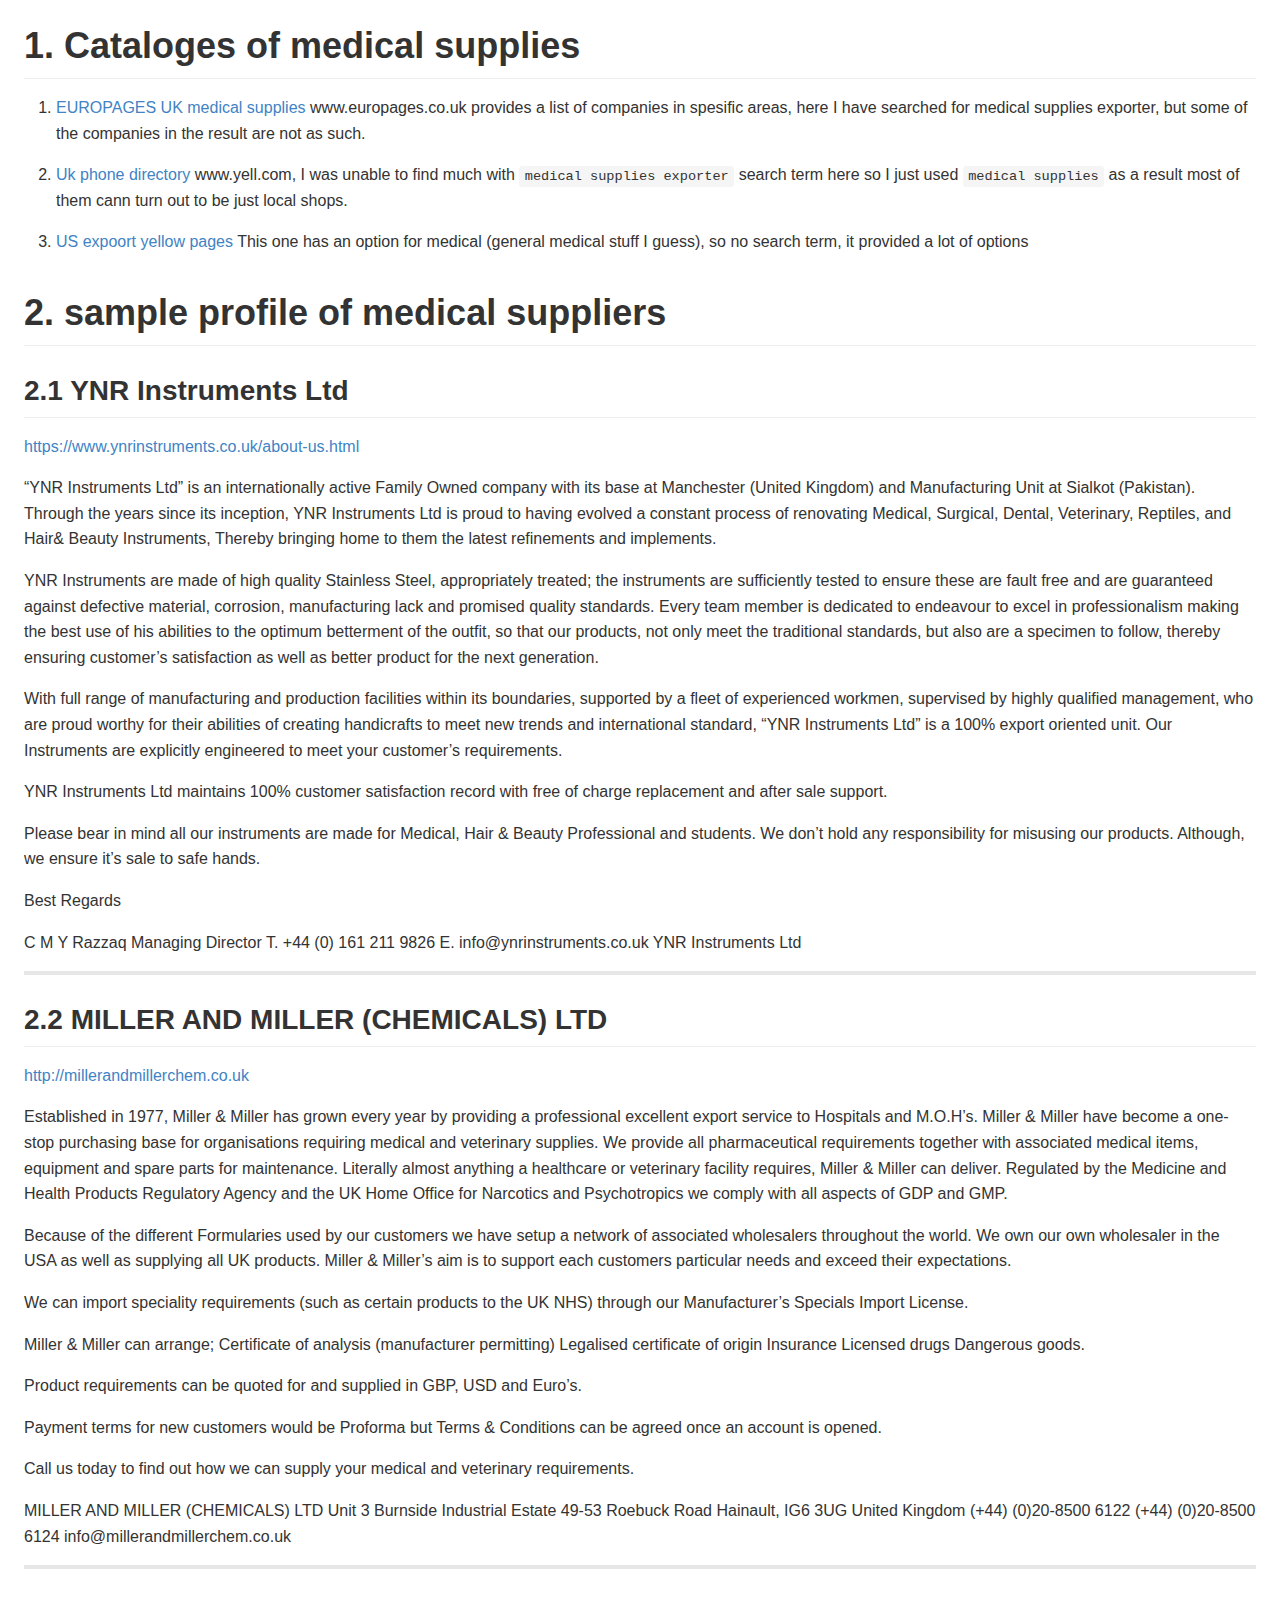
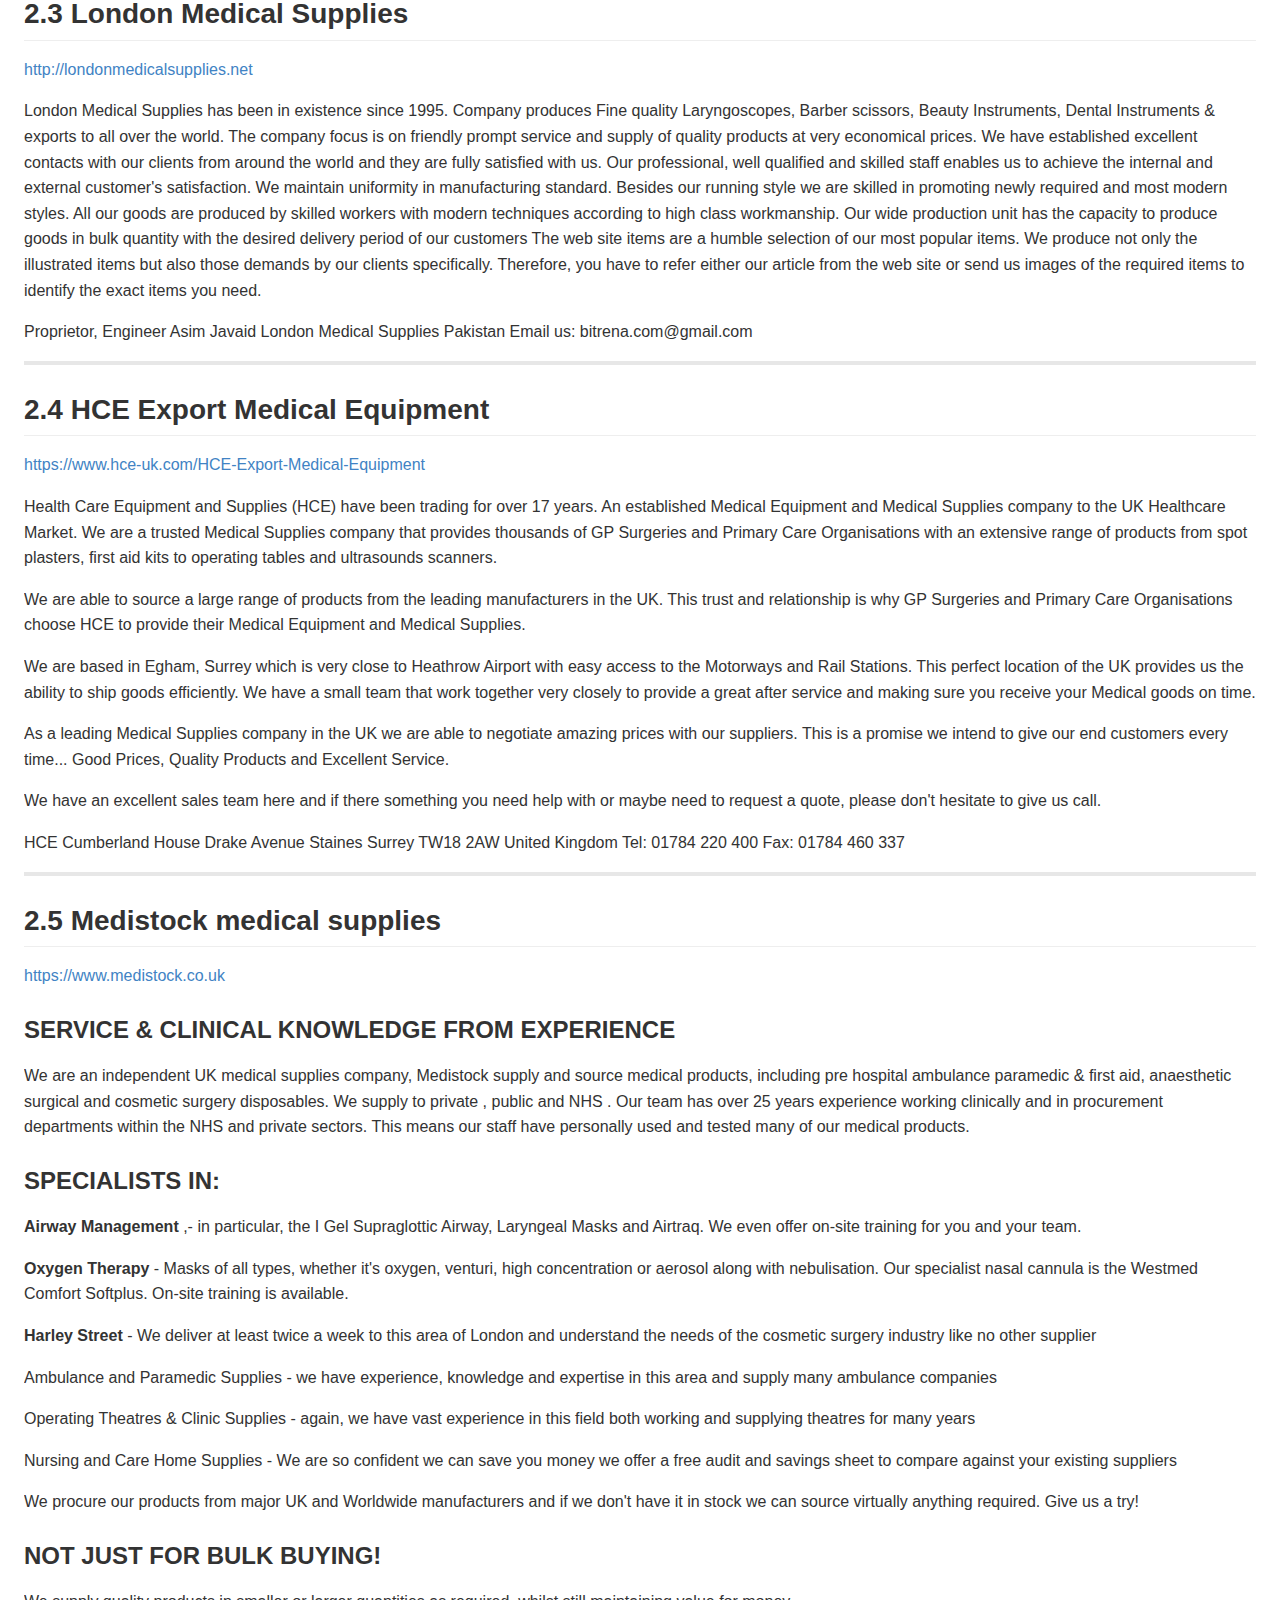
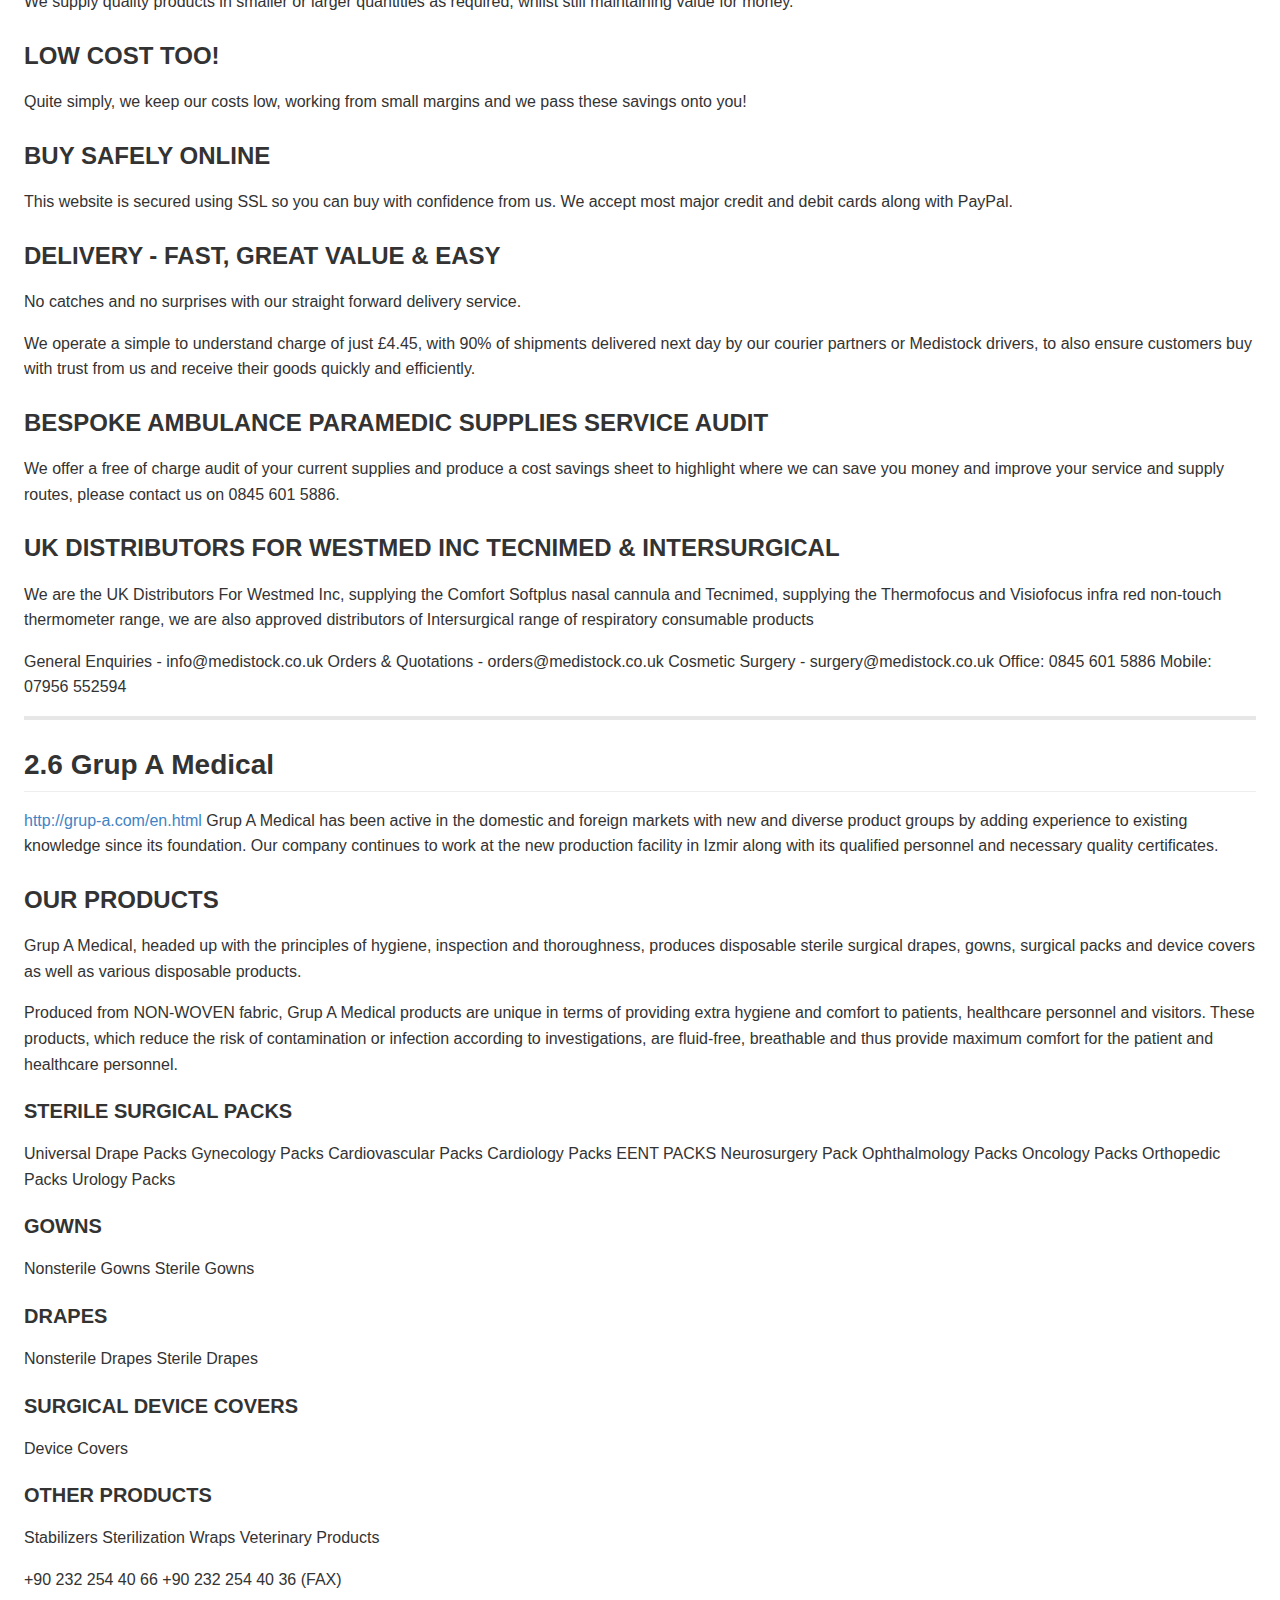
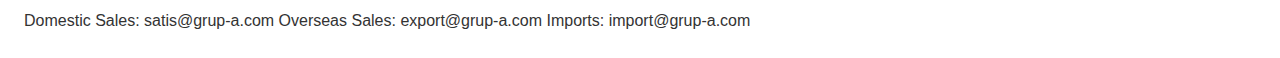
==== commit 2f75edd2: "minor update on aplayer/js/script.js plus additional content to med_supplier_list.html" ====
--- a/med_supplier_list.html
+++ b/med_supplier_list.html
@@ -1,5 +1,5 @@
 <!DOCTYPE html>
-<!-- saved from url=(0026)file:///tmp/tmpsb6i86.html -->
+<!-- saved from url=(0026)file:///tmp/tmpls5rod.html -->
 <html slick-uniqueid="3"><head><meta http-equiv="Content-Type" content="text/html; charset=UTF-8">
 		
 		<meta name="viewport" content="width=device-width, initial-scale=1, minimal-ui">
@@ -17,7 +17,7 @@
 window.addEvent("domready",function(){var t=$("body"),e=(window.location.hash.substring(1),new Showdown.converter({extensions:["table","github","prettify","twitter"]}));t.set("html",e.makeHtml(t.getElement("pre").get("text")))});</script>
 	</head>
 	<body>
-		<article class="markdown-body" id="body"><h1 id="catalogesofmedicalsupplies">Cataloges of medical supplies</h1>
+		<article class="markdown-body" id="body"><h1 id="1catalogesofmedicalsupplies">1. Cataloges of medical supplies</h1>
 
 <ol>
 <li><p><a href="https://www.europages.co.uk/companies/medical%20supplies%20exporter.html">EUROPAGES UK medical supplies</a>
@@ -28,9 +28,9 @@
 This one has an option for medical (general medical stuff I guess), so no search term, it provided a lot of options </p></li>
 </ol>
 
-<h1 id="sampleprofileofmedicalsuppliers">sample profile of medical suppliers</h1>
-
-<h2 id="ynrinstrumentsltd">YNR Instruments Ltd</h2>
+<h1 id="2sampleprofileofmedicalsuppliers">2. sample profile of medical suppliers</h1>
+
+<h2 id="21ynrinstrumentsltd">2.1 YNR Instruments Ltd</h2>
 
 <p><a href="https://www.ynrinstruments.co.uk/about-us.html">https://www.ynrinstruments.co.uk/about-us.html</a></p>
 
@@ -54,7 +54,7 @@
 
 <hr>
 
-<h2 id="millerandmillerchemicalsltd">MILLER AND MILLER (CHEMICALS) LTD</h2>
+<h2 id="22millerandmillerchemicalsltd">2.2 MILLER AND MILLER (CHEMICALS) LTD</h2>
 
 <p><a href="http://millerandmillerchem.co.uk/">http://millerandmillerchem.co.uk</a></p>
 
@@ -89,7 +89,7 @@
 
 <hr>
 
-<h2 id="londonmedicalsupplies">London Medical Supplies</h2>
+<h2 id="23londonmedicalsupplies">2.3 London Medical Supplies</h2>
 
 <p><a href="http://londonmedicalsupplies.net/">http://londonmedicalsupplies.net</a></p>
 
@@ -102,7 +102,7 @@
 
 <hr>
 
-<h2 id="hceexportmedicalequipment">HCE Export Medical Equipment</h2>
+<h2 id="24hceexportmedicalequipment">2.4 HCE Export Medical Equipment</h2>
 
 <p><a href="https://www.hce-uk.com/HCE-Export-Medical-Equipment">https://www.hce-uk.com/HCE-Export-Medical-Equipment</a></p>
 
@@ -128,7 +128,7 @@
 
 <hr>
 
-<h2 id="medistockmedicalsupplies">Medistock medical supplies</h2>
+<h2 id="25medistockmedicalsupplies">2.5 Medistock medical supplies</h2>
 
 <p><a href="https://www.medistock.co.uk/">https://www.medistock.co.uk</a></p>
 
@@ -182,7 +182,47 @@
 Orders &amp; Quotations - orders@medistock.co.uk
 Cosmetic Surgery - surgery@medistock.co.uk
 Office: 0845 601 5886
-Mobile: 07956 552594</p></article>
+Mobile: 07956 552594</p>
+
+<hr>
+
+<h2 id="26grupamedical">2.6 Grup A Medical</h2>
+
+<p><a href="http://grup-a.com/en.html">http://grup-a.com/en.html</a>
+Grup A Medical has been active in the domestic and foreign markets with new and diverse product groups by adding experience to existing knowledge since its foundation. Our company continues to work at the new production facility in Izmir along with its qualified personnel and necessary quality certificates.</p>
+
+<h3 id="ourproducts">OUR PRODUCTS</h3>
+
+<p>Grup A Medical, headed up with the principles of hygiene, inspection and thoroughness, produces disposable sterile surgical drapes, gowns, surgical packs and device covers as well as various disposable products.</p>
+
+<p>Produced from NON-WOVEN fabric, Grup A Medical products are unique in terms of providing extra hygiene and comfort to patients, healthcare personnel and visitors. These products, which reduce the risk of contamination or infection according to investigations, are fluid-free, breathable and thus provide maximum comfort for the patient and healthcare personnel.</p>
+
+<h4 id="sterilesurgicalpacks">STERILE SURGICAL PACKS</h4>
+
+<p>Universal Drape Packs  Gynecology Packs Cardiovascular Packs  Cardiology Packs  EENT PACKS Neurosurgery Pack  Ophthalmology Packs Oncology Packs  Orthopedic Packs  Urology Packs</p>
+
+<h4 id="gowns">GOWNS</h4>
+
+<p>Nonsterile Gowns  Sterile Gowns</p>
+
+<h4 id="drapes">DRAPES</h4>
+
+<p>Nonsterile Drapes  Sterile Drapes</p>
+
+<h4 id="surgicaldevicecovers">SURGICAL DEVICE COVERS</h4>
+
+<p>Device Covers</p>
+
+<h4 id="otherproducts">OTHER PRODUCTS</h4>
+
+<p>Stabilizers  Sterilization Wraps  Veterinary Products </p>
+
+<p>+90 232 254 40 66
++90 232 254 40 36 (FAX)</p>
+
+<p>Domestic Sales: satis@grup-a.com
+Overseas Sales: export@grup-a.com
+Imports: import@grup-a.com</p></article>
 	
 
 </body></html>